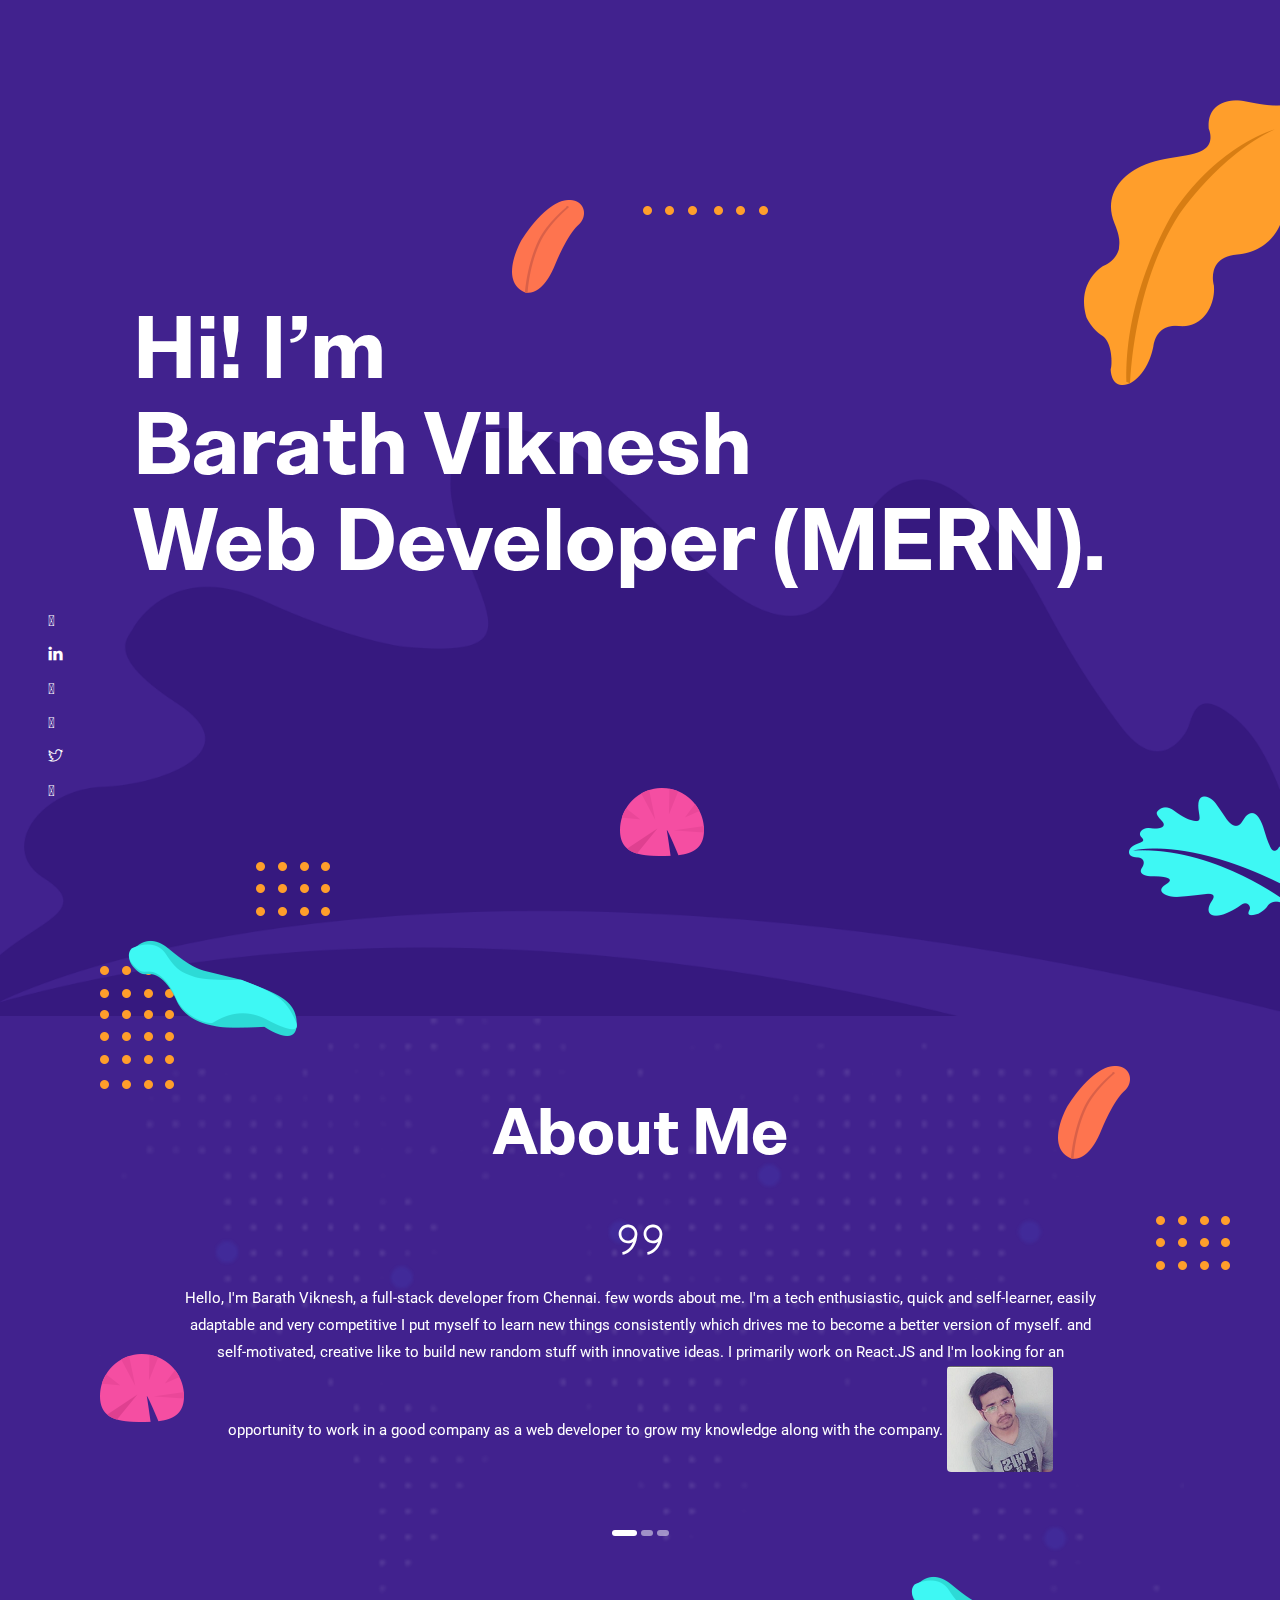
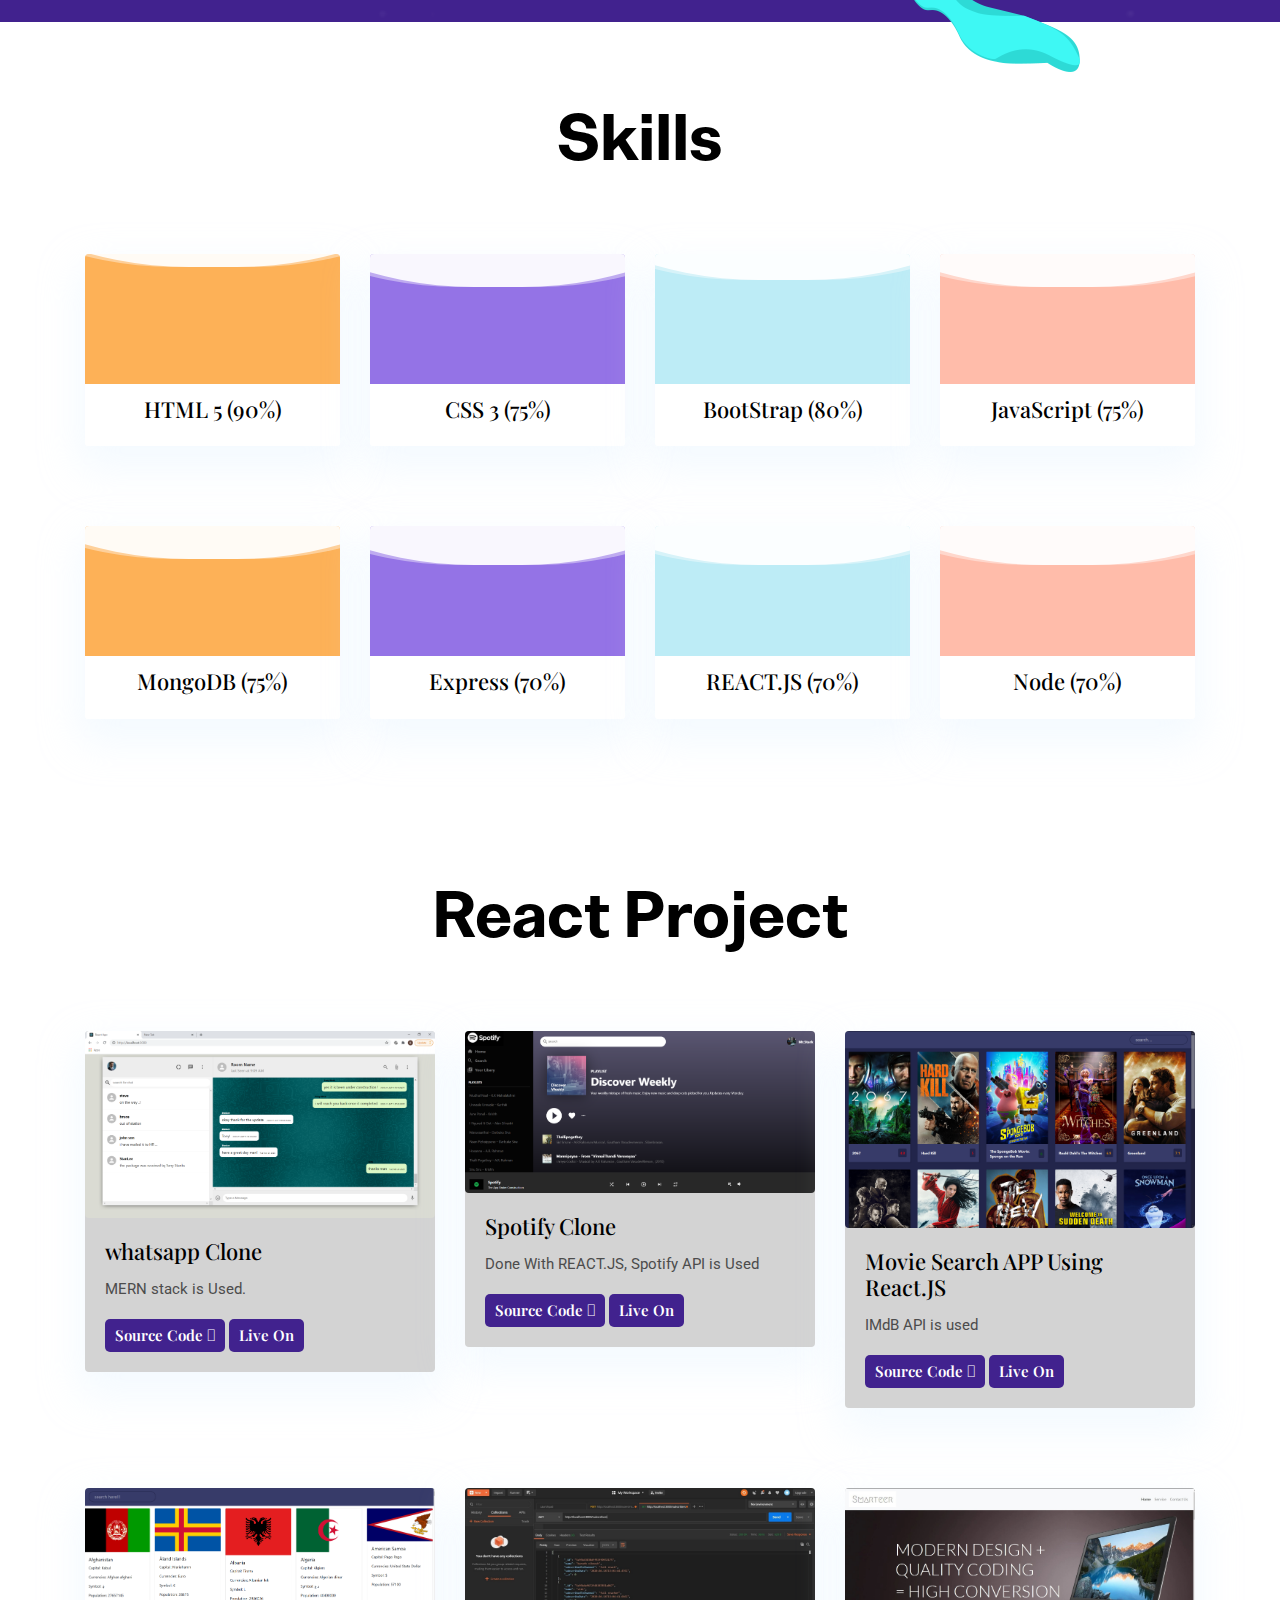
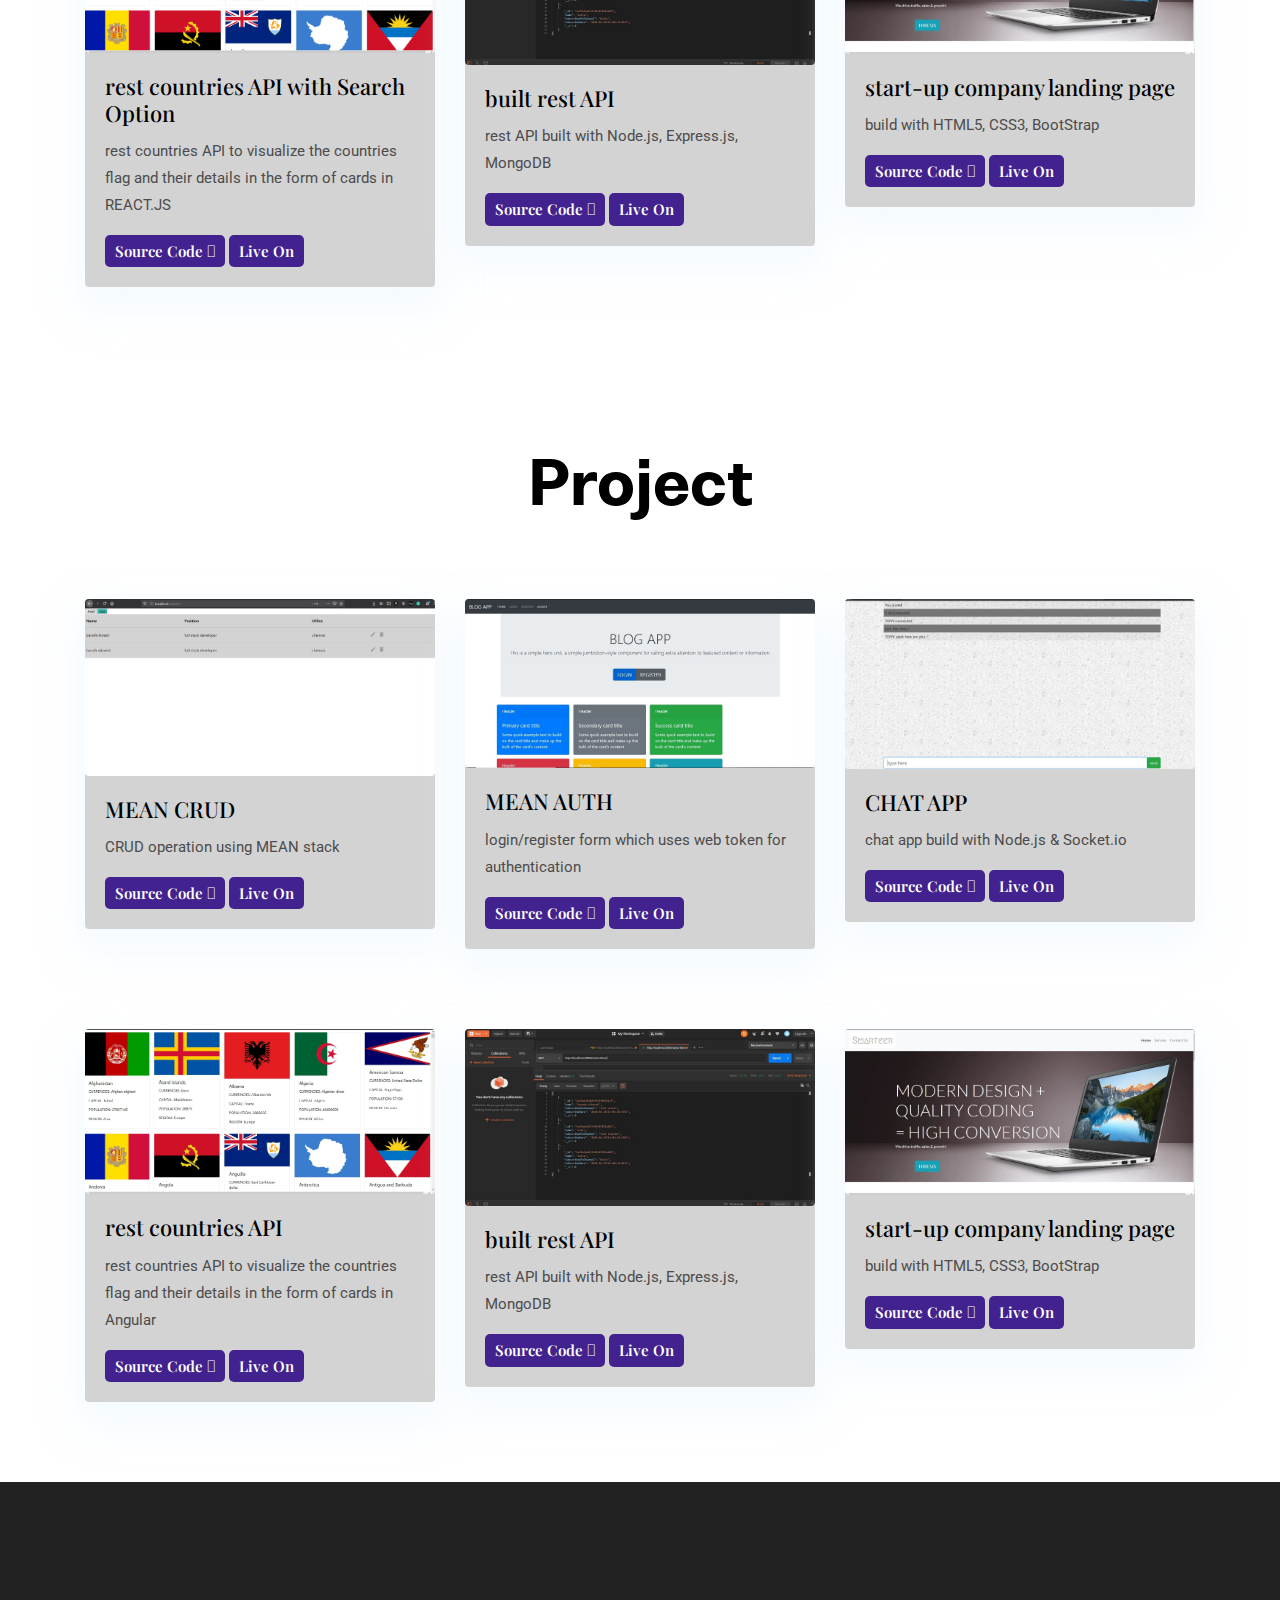
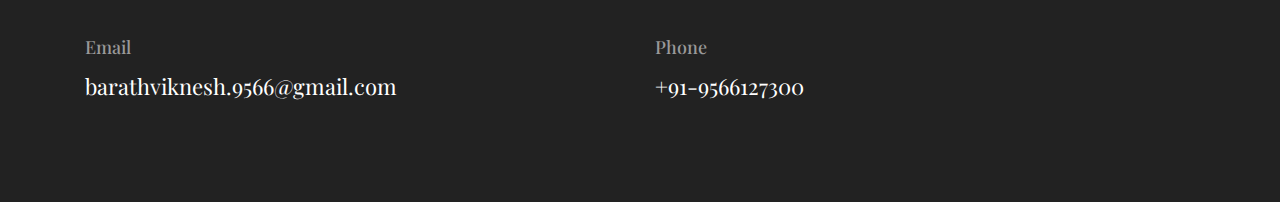
==== index.html @ 57d0b2fb "Update index.html" ====
<!DOCTYPE html>
<html lang="zxx">

<head>
  <meta charset="utf-8">
  <title>Portfolio | Barathviknesh</title>

  <!-- mobile responsive meta -->
  <meta name="viewport" content="width=device-width, initial-scale=1">
  <meta name="viewport" content="width=device-width, initial-scale=1, maximum-scale=1">
  
  <!-- ** Plugins Needed for the Project ** -->
  <!-- Bootstrap -->
  <link rel="stylesheet" href="plugins/bootstrap/bootstrap.min.css">
  <!-- slick slider -->
  <link rel="stylesheet" href="plugins/slick/slick.css">
  <!-- themefy-icon -->
  <link rel="stylesheet" href="plugins/themify-icons/themify-icons.css">
  <!-- font awsome -->
  <link rel="stylesheet" href="https://stackpath.bootstrapcdn.com/font-awesome/4.7.0/css/font-awesome.min.css">
  <!-- Main Stylesheet -->
  <link href="css/style.css" rel="stylesheet">
  
  <!--Favicon-->
  <link rel="shortcut icon" href="images/favicon.ico" type="image/x-icon">
  <link rel="icon" href="images/favicon.ico" type="image/x-icon">
  <!-- font awsome -->
  <link rel="stylesheet" href="https://pro.fontawesome.com/releases/v5.10.0/css/all.css" integrity="sha384-AYmEC3Yw5cVb3ZcuHtOA93w35dYTsvhLPVnYs9eStHfGJvOvKxVfELGroGkvsg+p" crossorigin="anonymous"/>

</head>

<body>
  <!-- images/logo.png -->

<!-- <header class="navigation fixed-top">
  <nav class="navbar navbar-expand-lg navbar-dark">
    <a class="navbar-brand font-tertiary h3" href="index.html"><img src="" alt=""></a>
    <button class="navbar-toggler" type="button" data-toggle="collapse" data-target="#navigation"
      aria-controls="navigation" aria-expanded="false" aria-label="Toggle navigation">
      <span class="navbar-toggler-icon"></span>
    </button>

    <div class="collapse navbar-collapse text-center" id="navigation">
      <ul class="navbar-nav ml-auto">
        <li class="nav-item active">
          <a class="nav-link" href="index.html">Home</a>
        </li>
        <li class="nav-item">
          <a class="nav-link" href="about.html">about</a>
        </li>
        <li class="nav-item">
          <a class="nav-link" href="blog.html">Blog</a>
        </li>
        <li class="nav-item">
          <a class="nav-link" href="portfolio.html">Portfolio</a>
        </li>
        <li class="nav-item">
          <a class="nav-link" href="contact.html">Contact</a>
        </li>
      </ul>
    </div>
  </nav>
</header> -->

<!-- hero area -->
<section class="hero-area bg-primary" id="parallax">
  <div class="container">
    <div class="row">
      <div class="col-lg-11 mx-auto">
        <h1 class="text-white font-tertiary">Hi! I’m <br> Barath Viknesh <br>Web Developer (MERN).</h1>
      </div>
    </div>
  </div>
  <div class="layer-bg w-100">
    <img class="img-fluid w-100" src="images/illustrations/leaf-bg.png" alt="bg-shape">
  </div>
  <div class="layer" id="l2">
    <img src="images/illustrations/dots-cyan.png" alt="bg-shape">
  </div>
  <div class="layer" id="l3">
    <img src="images/illustrations/leaf-orange.png" alt="bg-shape">
  </div>
  <div class="layer" id="l4">
    <img src="images/illustrations/dots-orange.png" alt="bg-shape">
  </div>
  <div class="layer" id="l5">
    <img src="images/illustrations/leaf-yellow.png" alt="bg-shape">
  </div>
  <div class="layer" id="l6">
    <img src="images/illustrations/leaf-cyan.png" alt="bg-shape">
  </div>
  <div class="layer" id="l7">
    <img src="images/illustrations/dots-group-orange.png" alt="bg-shape">
  </div>
  <div class="layer" id="l8">
    <img src="images/illustrations/leaf-pink-round.png" alt="bg-shape">
  </div>
  <div class="layer" id="l9">
    <img src="images/illustrations/leaf-cyan-2.png" alt="bg-shape">
  </div>
  <!-- social icon -->
  <ul class="list-unstyled ml-5 mt-3 position-relative zindex-1">
    <li class="mb-3"><a class="text-white" href="https://drive.google.com/file/d/1z2byJNoQYFecSvz5jfKQI_Sk2GgOHU7r/view"><i class="fas fa-copy"></i></a></li>
    <li class="mb-3"><a class="text-white" href="https://www.linkedin.com/in/barath-viknesh-2903601a6/"><i class="ti-linkedin"></i></a></li>
    <li class="mb-3"><a class="text-white" href="https://github.com/barathviknesh"><i class="fab fa-github"></i></a></li>
    <li class="mb-3"><a class="text-white"href="mailto:barathviknesh.9566@gmail.com?Subject=mail2barath"><i class="fas fa-envelope"></i></a></li>
    <li class="mb-3"><a class="text-white" href="#"><i class="ti-twitter"></i></a></li>
    <li class="mb-3"><a class="text-white" href="https://medium.com/@barathviknesh.9566"><i class="fab fa-medium"></i></a></li>
    <li class="mb-3"><a class="text-white" href="https://dev.to/barathviknesh"><i class="fab fa-dev"></i></a></li>
  </ul>
  <!-- /social icon -->
</section>
<!-- /hero area -->

<!-- about -->
<!-- <section class="section">
  <div class="container">
    <div class="row">
      <div class="col-lg-10 mx-auto text-center">
        <p class="font-secondary paragraph-lg text-dark">Lorem ipsum dolor sit amet, consectetur adipisicing elit, sed
          do eiusmod tempor incididunt ut labore et dolore magna aliqua. Ut enim ad minim veniam, quis nostrud
          exercitation ullamco laboris nisi ut aliquip ex ea commodo consequat. Duis aute irure dolor in reprehenderit
          in voluptate velit esse cillum dolore eu fugiat nulla pariatur.</p>
        <a href="about.html" class="btn btn-transparent">know more</a>
      </div>
    </div>
  </div>
</section> -->
<!-- /about -->



<!-- testimonial -->
<section class="section bg-primary position-relative testimonial-bg-shapes">
  <div class="container">
    <div class="row">
      <div class="col-12 text-center">
        <h2 class="section-title text-white mb-5">About Me</h2>
      </div>
      <div class="col-lg-10 mx-auto testimonial-slider">
        <!-- slider-item -->
        <div class="text-center testimonial-content">
          <i class="ti-quote-right text-white icon mb-4 d-inline-block"></i>

          <p class="text-white mb-4">Hello, I'm Barath Viknesh, a full-stack developer from Chennai. few words about me. I'm a tech enthusiastic, quick and self-learner, easily adaptable and very competitive I put myself to learn new things consistently which drives me to become a better version of myself. and self-motivated, creative like to build new random stuff with innovative ideas. I primarily work on React.JS and I'm looking for an opportunity to work in a good company as a web developer to grow my knowledge along with the company.

          <img class="img-fluid rounded mb-4 d-inline-block" src="images/testimonial/pic.png"
            alt="client-image">
          <!-- <h4 class="text-white">barath viknesh</h4> -->
          <h6 class="text-light mb-4"></h6>
        </div>
        <!-- slider-item -->
        <div class="text-center testimonial-content">
          <i class="ti-quote-right text-white icon mb-4 d-inline-block"></i>

          <p class="text-white mb-4">Hello, I'm Barath Viknesh, a full-stack developer from Chennai. few words about me. I'm a tech enthusiastic, quick and self-learner, easily adaptable and very competitive I put myself to learn new things consistently which drives me to become a better version of myself. and self-motivated, creative like to build new random stuff with innovative ideas. I primarily work on React.JS and I'm looking for an opportunity to work in a good company as a web developer to grow my knowledge along with the company. </p>

            <img class="img-fluid rounded mb-4 d-inline-block" src="images/testimonial/pic.png"
            alt="client-image">
          <!-- <h4 class="text-white">barath viknesh</h4> -->
          <h6 class="text-light mb-4"></h6>
        </div>
        <!-- slider-item -->
        <div class="text-center testimonial-content">
          <i class="ti-quote-right text-white icon mb-4 d-inline-block"></i>

          <p class="text-white mb-4">Hello, I'm Barath Viknesh, a full-stack developer from Chennai. few words about me. I'm a tech enthusiastic, quick and self-learner, easily adaptable and very competitive I put myself to learn new things consistently which drives me to become a better version of myself. and self-motivated, creative like to build new random stuff with innovative ideas. I primarily work on React.JS and I'm looking for an opportunity to work in a good company as a web developer to grow my knowledge along with the company.

          <img class="img-fluid rounded mb-4 d-inline-block" src="images/testimonial/pic.png"
          alt="client-image">
          <!-- <h4 class="text-white">barath viknesh</h4> -->
          <h6 class="text-light mb-4"></h6>
        </div>
      </div>
    </div>
  </div>
  <!-- bg shapes -->
  <img src="images/backgrounds/map.png" alt="map" class="img-fluid bg-map">
  <img src="images/illustrations/dots-group-v.png" alt="bg-shape" class="img-fluid bg-shape-1">
  <img src="images/illustrations/leaf-orange.png" alt="bg-shape" class="img-fluid bg-shape-2">
  <img src="images/illustrations/dots-group-sm.png" alt="bg-shape" class="img-fluid bg-shape-3">
  <img src="images/illustrations/leaf-pink-round.png" alt="bg-shape" class="img-fluid bg-shape-4">
  <img src="images/illustrations/leaf-cyan.png" alt="bg-shape" class="img-fluid bg-shape-5">
</section>
<!-- /testimonial -->




<!-- skills -->
<section class="section">
  <div class="container">
    <div class="row">
      <div class="col-lg-12 text-center">
        <h2 class="section-title">Skills</h2>
      </div>
      <div class="col-lg-3 col-sm-6 mb-4 mb-lg-0">
        <div class="card shadow text-center">
          <div class="position-relative rounded-top progress-wrapper" data-color="#fdb157">
            <div class="wave" data-progress="90%"></div>
          </div>
          <div class="card-footer bg-white">
            <h4 class="card-title">HTML 5 (90%)</h4>
          </div>
        </div>
      </div>
      <div class="col-lg-3 col-sm-6 mb-4 mb-lg-0">
        <div class="card shadow text-center">
          <div class="position-relative rounded-top progress-wrapper" data-color="#9473e6">
            <div class="wave" data-progress="75%"></div>
          </div>
          <div class="card-footer bg-white">
            <h4 class="card-title">CSS 3 (75%)</h4>
          </div>
        </div>
      </div>
      <div class="col-lg-3 col-sm-6 mb-4 mb-lg-0">
        <div class="card shadow text-center">
          <div class="position-relative rounded-top progress-wrapper" data-color="#bdecf6">
            <div class="wave" data-progress="80%"></div>
          </div>
          <div class="card-footer bg-white">
            <h4 class="card-title">BootStrap (80%)</h4>
          </div>
        </div>
      </div>
      <div class="col-lg-3 col-sm-6 mb-4 mb-lg-0">
        <div class="card shadow text-center">
          <div class="position-relative rounded-top progress-wrapper" data-color="#ffbcaa">
            <div class="wave" data-progress="75%"></div>
          </div>
          <div class="card-footer bg-white">
            <h4 class="card-title">JavaScript (75%)</h4>
          </div>
        </div>
      </div>
    </div>
  </div>
  <!-- break -->
  <div class="container">
    <div class="row">
      <div class="col-lg-12 text-center">
        <h2 class="section-title"></h2>
      </div>
      <div class="col-lg-3 col-sm-6 mb-4 mb-lg-0">
        <div class="card shadow text-center">
          <div class="position-relative rounded-top progress-wrapper" data-color="#fdb157">
            <div class="wave" data-progress="75%"></div>
          </div>
          <div class="card-footer bg-white">
            <h4 class="card-title">MongoDB (75%)</h4>
          </div>
        </div>
      </div>
      <div class="col-lg-3 col-sm-6 mb-4 mb-lg-0">
        <div class="card shadow text-center">
          <div class="position-relative rounded-top progress-wrapper" data-color="#9473e6">
            <div class="wave" data-progress="70%"></div>
          </div>
          <div class="card-footer bg-white">
            <h4 class="card-title">Express (70%)</h4>
          </div>
        </div>
      </div>
      <div class="col-lg-3 col-sm-6 mb-4 mb-lg-0">
        <div class="card shadow text-center">
          <div class="position-relative rounded-top progress-wrapper" data-color="#bdecf6">
            <div class="wave" data-progress="70%"></div>
          </div>
          <div class="card-footer bg-white">
            <h4 class="card-title">REACT.JS (70%)</h4>
          </div>
        </div>
      </div>
      <div class="col-lg-3 col-sm-6 mb-4 mb-lg-0">
        <div class="card shadow text-center">
          <div class="position-relative rounded-top progress-wrapper" data-color="#ffbcaa">
            <div class="wave" data-progress="70%"></div>
          </div>
          <div class="card-footer bg-white">
            <h4 class="card-title">Node (70%)</h4>
          </div>
        </div>
      </div>
    </div>
  </div>
</section>
<!-- /skills -->

<!-- experience -->
<!-- <section class="section">
  <div class="container">
    <div class="row justify-content-around">
      <div class="col-lg-12 text-center">
        <h2 class="section-title">Experience</h2>
      </div>
      <div class="col-lg-3 col-md-4 text-center">
        <img src="images/experience/icon-1.png" alt="icon">
        <p class="mb-0">Jan 2007 - Feb 2009</p>
        <h4>Junior UX Designer</h4>
        <h6 class="text-light">WEBEX</h6>
      </div>
      <div class="col-lg-3 col-md-4 text-center">
        <img src="images/experience/icon-2.png" alt="icon">
        <p class="mb-0">Mar 2009 - Aug 2014</p>
        <h4>UX & UI Designer</h4>
        <h6 class="text-light">AUGMEDIX</h6>
      </div>
      <div class="col-lg-3 col-md-4 text-center">
        <img src="images/experience/icon-3.png" alt="icon">
        <p class="mb-0">Sep 2014 - Present</p>
        <h4>Senior UI Designer</h4>
        <h6 class="text-light">THEMEFISHER</h6>
      </div>
    </div>
  </div>
</section> -->
<!-- ./experience -->

<!-- education -->
<!-- <section class="section position-relative">
  <div class="container">
    <div class="row">
      <div class="col-lg-12 text-center">
        <h2 class="section-title">Education</h2>
      </div>
      <div class="col-lg-6 col-md-6 mb-80">
        <div class="d-flex">
          <div class="mr-lg-5 mr-3">
            <i class="ti-medall icon icon-light icon-bg bg-white shadow rounded-circle d-block"></i>
          </div>
          <div>
            <p class="text-dark mb-1">2006</p>
            <h4>Marters in UX Design</h4>
            <p class="mb-0 text-light">Masassusets Institute of Technology</p>
          </div>
        </div>
      </div>
      <div class="col-lg-6 col-md-6 mb-80">
        <div class="d-flex">
          <div class="mr-lg-5 mr-3">
            <i class="ti-medall icon icon-light icon-bg bg-white shadow rounded-circle d-block"></i>
          </div>
          <div>
            <p class="text-dark mb-1">2004</p>
            <h4>Honours in Fine Arts</h4>
            <p class="mb-0 text-light">Harvard University</p>
          </div>
        </div>
      </div>
      <div class="col-lg-6 col-md-6 mb-80">
        <div class="d-flex">
          <div class="mr-lg-5 mr-3">
            <i class="ti-medall icon icon-light icon-bg bg-white shadow rounded-circle d-block"></i>
          </div>
          <div>
            <p class="text-dark mb-1">2000</p>
            <h4>Higher Secondary Certificat</h4>
            <p class="mb-0 text-light">Cardiff School</p>
          </div>
        </div>
      </div>
      <div class="col-lg-6 col-md-6 mb-80">
        <div class="d-flex">
          <div class="mr-lg-5 mr-3">
            <i class="ti-medall icon icon-light icon-bg bg-white shadow rounded-circle d-block"></i>
          </div>
          <div>
            <p class="text-dark mb-1">1998</p>
            <h4>Secondary School Certificate</h4>
            <p class="mb-0 text-light">Cardiff School</p>
          </div>
        </div>
      </div>
    </div>
  </div> -->
  <!-- bg image -->
  <img class="img-fluid edu-bg-image w-100" src="images/backgrounds/education-bg.png" alt="bg-image">
</section>
<!-- /education -->

<!-- services -->
<!-- <section class="section">
  <div class="container">
    <div class="row">
      <div class="col-12 text-center">
        <h2 class="section-title">Services</h2>
      </div>
      <div class="col-md-4 mb-4 mb-md-0">
        <div class="card hover-shadow shadow">
          <div class="card-body text-center px-4 py-5">
            <i class="ti-palette icon mb-5 d-inline-block"></i>
            <h4 class="mb-4">UI Design</h4>
            <p>Lorem ipsum dolor sit amet, consectetur adipisicing elit, sed do eiusmod tempor incididunt ut labore et
              dolore magna aliqua.</p>
          </div>
        </div>
      </div>
      <div class="col-md-4 mb-4 mb-md-0">
        <div class="card active-bg-primary hover-shadow shadow">
          <div class="card-body text-center px-4 py-5">
            <i class="ti-vector icon mb-5 d-inline-block"></i>
            <h4 class="mb-4">UX Design</h4>
            <p>Lorem ipsum dolor sit amet, consectetur adipisicing elit, sed do eiusmod tempor incididunt ut labore et
              dolore magna aliqua.</p>
          </div>
        </div>
      </div>
      <div class="col-md-4 mb-4 mb-md-0">
        <div class="card hover-shadow shadow">
          <div class="card-body text-center px-4 py-5">
            <i class="ti-panel icon mb-5 d-inline-block"></i>
            <h4 class="mb-4">Interaction Design</h4>
            <p>Lorem ipsum dolor sit amet, consectetur adipisicing elit, sed do eiusmod tempor incididunt ut labore et
              dolore magna aliqua.</p>
          </div>
        </div>
      </div>
    </div>
  </div>
</section> -->
<!-- /services -->

<!-- portfolio -->
<!-- <section class="section">
  <div class="container">
    <div class="row">
      <div class="col-12 text-center">
        <h2 class="section-title">Portfolio</h2>
      </div>
    </div>
    <div class="row shuffle-wrapper">
      <div class="col-lg-4 col-6 mb-4 shuffle-item">
        <div class="position-relative rounded hover-wrapper">
          <img src="images/portfolio/item-1.png" alt="portfolio-image" class="img-fluid rounded w-100">
          <div class="hover-overlay">
            <div class="hover-content">
              <a class="btn btn-light btn-sm" href="project-single.html">view project</a>
            </div>
          </div>
        </div>
      </div>
      <div class="col-lg-4 col-6 mb-4 shuffle-item">
        <div class="position-relative rounded hover-wrapper">
          <img src="images/portfolio/item-2.png" alt="portfolio-image" class="img-fluid rounded w-100">
          <div class="hover-overlay">
            <div class="hover-content">
              <a class="btn btn-light btn-sm" href="project-single.html">view project</a>
            </div>
          </div>
        </div>
      </div>
      <div class="col-lg-4 col-6 mb-4 shuffle-item">
        <div class="position-relative rounded hover-wrapper">
          <img src="images/portfolio/item-3.png" alt="portfolio-image" class="img-fluid rounded w-100">
          <div class="hover-overlay">
            <div class="hover-content">
              <a class="btn btn-light btn-sm" href="project-single.html">view project</a>
            </div>
          </div>
        </div>
      </div>
      <div class="col-lg-4 col-6 mb-4 shuffle-item">
        <div class="position-relative rounded hover-wrapper">
          <img src="images/portfolio/item-4.png" alt="portfolio-image" class="img-fluid rounded w-100">
          <div class="hover-overlay">
            <div class="hover-content">
              <a class="btn btn-light btn-sm" href="project-single.html">view project</a>
            </div>
          </div>
        </div>
      </div>
      <div class="col-lg-4 col-6 mb-4 shuffle-item">
        <div class="position-relative rounded hover-wrapper">
          <img src="images/portfolio/item-5.png" alt="portfolio-image" class="img-fluid rounded w-100">
          <div class="hover-overlay">
            <div class="hover-content">
              <a class="btn btn-light btn-sm" href="project-single.html">view project</a>
            </div>
          </div>
        </div>
      </div>
    </div>
  </div>
</section> -->
<!-- /portfolio -->

<!-- testimonial -->
<!-- <section class="section bg-primary position-relative testimonial-bg-shapes">
  <div class="container">
    <div class="row">
      <div class="col-12 text-center">
        <h2 class="section-title text-white mb-5">Testimonials</h2>
      </div>
      <div class="col-lg-10 mx-auto testimonial-slider"> -->
        <!-- slider-item -->
        <!-- <div class="text-center testimonial-content">
          <i class="ti-quote-right text-white icon mb-4 d-inline-block"></i>
          <p class="text-white mb-4">Lorem ipsum dolor sit amet, consectetur adipisicing elit, sed do eiusmod tempor
            incididunt ut labore et dolore magna aliqua. Ut enim ad minim veniam, <strong>quis nostrud exercitation
              ullamco laboris nisi ut aliquip ex ea commodo consequat.</strong> Duis aute irure dolor in reprehenderit
            in voluptate velit esse cillum dolore eu fugiat nulla pariatur.</p>
          <img class="img-fluid rounded-circle mb-4 d-inline-block" src="images/testimonial/client-1.png"
            alt="client-image">
          <h4 class="text-white">Jesica Gomez</h4>
          <h6 class="text-light mb-4">CEO, Funder</h6>
        </div> -->
        <!-- slider-item -->
        <!-- <div class="text-center testimonial-content">
          <i class="ti-quote-right text-white icon mb-4 d-inline-block"></i>
          <p class="text-white mb-4">Lorem ipsum dolor sit amet, consectetur adipisicing elit, sed do eiusmod tempor
            incididunt ut labore et dolore magna aliqua. Ut enim ad minim veniam, <strong>quis nostrud exercitation
              ullamco
              laboris nisi ut aliquip ex ea commodo consequat.</strong> Duis aute irure dolor in reprehenderit in
            voluptate velit
            esse cillum dolore eu fugiat nulla pariatur.</p>
          <img class="img-fluid rounded-circle mb-4 d-inline-block" src="images/testimonial/client-1.png"
            alt="client-image">
          <h4 class="text-white">Jesica Gomez</h4>
          <h6 class="text-light mb-4">CEO, Funder</h6>
        </div> -->
        <!-- slider-item -->
        <!-- <div class="text-center testimonial-content">
          <i class="ti-quote-right text-white icon mb-4 d-inline-block"></i>
          <p class="text-white mb-4">Lorem ipsum dolor sit amet, consectetur adipisicing elit, sed do eiusmod tempor
            incididunt ut labore et dolore magna aliqua. Ut enim ad minim veniam, <strong>quis nostrud exercitation
              ullamco
              laboris nisi ut aliquip ex ea commodo consequat.</strong> Duis aute irure dolor in reprehenderit in
            voluptate velit
            esse cillum dolore eu fugiat nulla pariatur.</p>
          <img class="img-fluid rounded-circle mb-4 d-inline-block" src="images/testimonial/client-1.png"
            alt="client-image">
          <h4 class="text-white">Jesica Gomez</h4>
          <h6 class="text-light mb-4">CEO, Funder</h6>
        </div>
      </div>
    </div>
  </div> -->
  <!-- bg shapes -->
  <!-- <img src="images/backgrounds/map.png" alt="map" class="img-fluid bg-map">
  <img src="images/illustrations/dots-group-v.png" alt="bg-shape" class="img-fluid bg-shape-1">
  <img src="images/illustrations/leaf-orange.png" alt="bg-shape" class="img-fluid bg-shape-2">
  <img src="images/illustrations/dots-group-sm.png" alt="bg-shape" class="img-fluid bg-shape-3">
  <img src="images/illustrations/leaf-pink-round.png" alt="bg-shape" class="img-fluid bg-shape-4">
  <img src="images/illustrations/leaf-cyan.png" alt="bg-shape" class="img-fluid bg-shape-5">
</section> -->
<!-- /testimonial -->

<!-- client logo slider -->
<!-- <section class="section pb-0">
  <div class="container">
    <div class="client-logo-slider d-flex align-items-center">
      <a href="#" class="text-center d-block outline-0 p-4"><img class="d-unset img-fluid"
          src="images/clients-logo/client-logo-1.png" alt="client-logo"></a>
      <a href="#" class="text-center d-block outline-0 p-4"><img class="d-unset img-fluid"
          src="images/clients-logo/client-logo-2.png" alt="client-logo"></a>
      <a href="#" class="text-center d-block outline-0 p-4"><img class="d-unset img-fluid"
          src="images/clients-logo/client-logo-3.png" alt="client-logo"></a>
      <a href="#" class="text-center d-block outline-0 p-4"><img class="d-unset img-fluid"
          src="images/clients-logo/client-logo-4.png" alt="client-logo"></a>
      <a href="#" class="text-center d-block outline-0 p-4"><img class="d-unset img-fluid"
          src="images/clients-logo/client-logo-5.png" alt="client-logo"></a>
      <a href="#" class="text-center d-block outline-0 p-4"><img class="d-unset img-fluid"
          src="images/clients-logo/client-logo-1.png" alt="client-logo"></a>
      <a href="#" class="text-center d-block outline-0 p-4"><img class="d-unset img-fluid"
          src="images/clients-logo/client-logo-2.png" alt="client-logo"></a>
      <a href="#" class="text-center d-block outline-0 p-4"><img class="d-unset img-fluid"
          src="images/clients-logo/client-logo-3.png" alt="client-logo"></a>
      <a href="#" class="text-center d-block outline-0 p-4"><img class="d-unset img-fluid"
          src="images/clients-logo/client-logo-4.png" alt="client-logo"></a>
      <a href="#" class="text-center d-block outline-0 p-4"><img class="d-unset img-fluid"
          src="images/clients-logo/client-logo-5.png" alt="client-logo"></a>
    </div>
  </div>
</section> -->
<!-- /client logo slider -->

<!-- new -->

<!-- blog -->
<section class="section">
  <div class="container">
    <div class="row">
      <div class="col-12 text-center">
        <h2 class="section-title">React Project</h2>
      </div>


    
      <!--  -->
      <div class="col-lg-4 col-sm-6 mb-4 mb-lg-0">
        <article class="card shadow" style="background-color:rgb(211,211,211);">
          <img class="rounded card-img-top" src="images/blog/whatsappReact.png" alt="post-thumb">
          <div class="card-body">
            <h4 class="card-title"><a class="text-dark" href="blog-single.html">whatsapp Clone</a>
            </h4>
            <p class="cars-text">MERN stack is Used.</p>
            <a href="https://github.com/barathviknesh/whatsapp_MERN" class="btn btn-xs btn-primary">source code  <i class="fas fa-code"></i></a>
            <a href="https://github.com/barathviknesh/whatsapp_MERN" class="btn btn-xs btn-primary">live on    <i class="fas fa-globe-asia"></i></a>
          </div>
        </article>
      </div>
      <div class="col-lg-4 col-sm-6 mb-4 mb-lg-0">
        <article class="card shadow" style="background-color:rgb(211,211,211);">
          <img class="rounded card-img-top" src="images/blog/spotify.png" alt="post-thumb">
          <div class="card-body">
            <h4 class="card-title"><a class="text-dark" href="blog-single.html">Spotify Clone</a>
            </h4>
            <p class="cars-text">Done With REACT.JS, Spotify API is Used</p>
            <a href="https://github.com/barathviknesh/SpotifyCloneReact" class="btn btn-xs btn-primary">source code  <i class="fas fa-code"></i></a>
            <a href="https://github.com/barathviknesh/SpotifyCloneReact" class="btn btn-xs btn-primary">live on    <i class="fas fa-globe-asia"></i></a>
          </div>
        </article>
      </div>


      <div class="col-lg-4 col-sm-6 mb-4 mb-lg-0">
        <article class="card shadow" style="background-color:rgb(211,211,211);">
          <img class="rounded card-img-top" src="images/blog/movieReact.png" alt="post-thumb">
          <div class="card-body">
            <h4 class="card-title"><a class="text-dark" href="blog-single.html">Movie Search APP Using React.JS</a>
            </h4>
            <p class="cars-text">IMdB API is used</p>
            <a href="https://github.com/barathviknesh/ReactMovieAPP" class="btn btn-xs btn-primary">source code  <i class="fas fa-code"></i></a>
            <a href="https://github.com/barathviknesh/ReactMovieAPP" class="btn btn-xs btn-primary">live on    <i class="fas fa-globe-asia"></i></a>
          </div>
        </article>
      </div>
    </div>
  </div>
  <!-- break -->
  <div class="container">
    <div class="row">
      <div class="col-12 text-center">
        <h2 class="section-title"></h2>
      </div>
      <div class="col-lg-4 col-sm-6 mb-4 mb-lg-0">
        <article class="card shadow" style="background-color:rgb(211,211,211);">
          <img class="rounded card-img-top" src="images/blog/flag.png" alt="post-thumb">
          <div class="card-body">
            <h4 class="card-title"><a class="text-dark" href="blog-single.html">rest countries API with Search Option</a>
            </h4>
            <p class="cars-text">rest countries API to visualize the countries flag and their details in the form of cards in REACT.JS</p>
            <a href="https://github.com/barathviknesh/rest_countries" class="btn btn-xs btn-primary">source code  <i class="fas fa-code"></i></a>
            <a href="./rest/countries_V02.html" class="btn btn-xs btn-primary">live on    <i class="fas fa-globe-asia"></i></a>
          </div>
        </article>
      </div>
<div class="col-lg-4 col-sm-6 mb-4 mb-lg-0">
        <article class="card shadow" style="background-color:rgb(211,211,211);">
          <img class="rounded card-img-top" src="images/blog/project50.jpg" alt="post-thumb">
          <div class="card-body">
            <h4 class="card-title"><a class="text-dark" href="blog-single.html">built rest API</a>
            </h4>
            <p class="cars-text">rest API built with Node.js, Express.js, MongoDB</p>
            <a href="https://github.com/barathviknesh/build_rest_api" class="btn btn-xs btn-primary">source code  <i class="fas fa-code"></i></a>
            <a href="https://github.com/barathviknesh/build_rest_api" class="btn btn-xs btn-primary">live on    <i class="fas fa-globe-asia"></i></a>
          </div>
        </article>
      </div>
      <div class="col-lg-4 col-sm-6 mb-4 mb-lg-0">
        <article class="card shadow" style="background-color:rgb(211,211,211);">
          <img class="rounded card-img-top" src="images/blog/project06.jpg" alt="post-thumb">
          <div class="card-body">
            <h4 class="card-title"><a class="text-dark" href="blog-single.html">start-up company landing page</a>
            </h4>
            <p class="cars-text">build with HTML5, CSS3, BootStrap</p>
            <a href="https://github.com/barathviknesh/start-up-company-langing-page-2019" class="btn btn-xs btn-primary">source code  <i class="fas fa-code"></i></a>
            <a href="./landing git/startup landing page 1.html" class="btn btn-xs btn-primary">live on    <i class="fas fa-globe-asia"></i></a>
          </div>
        </article>
      </div>
    </div>
  </div>
</section>





<!-- blog -->
<section class="section">
  <div class="container">
    <div class="row">
      <div class="col-12 text-center">
        <h2 class="section-title">Project</h2>
      </div>


      <div class="col-lg-4 col-sm-6 mb-4 mb-lg-0">
        <article class="card shadow" style="background-color:rgb(211,211,211);">
          <img class="rounded card-img-top" src="images/blog/project01.jpg" alt="post-thumb">
          <div class="card-body">
            <h4 class="card-title"><a class="text-dark" href="blog-single.html">MEAN CRUD</a>
            </h4>
            <p class="cars-text">CRUD operation using MEAN stack</p>
            <a href="https://github.com/barathviknesh/MEAN_STACK_CRUD" class="btn btn-xs btn-primary">source code  <i class="fas fa-code"></i></a>
            <a href="https://github.com/barathviknesh/MEAN_STACK_CRUD" class="btn btn-xs btn-primary">live on    <i class="fas fa-globe-asia"></i></a>
          </div>
        </article>
      </div>
      <!--  -->
      <div class="col-lg-4 col-sm-6 mb-4 mb-lg-0">
        <article class="card shadow" style="background-color:rgb(211,211,211);">
          <img class="rounded card-img-top" src="images/blog/project02.jpg" alt="post-thumb">
          <div class="card-body">
            <h4 class="card-title"><a class="text-dark" href="blog-single.html">MEAN AUTH</a>
            </h4>
            <p class="cars-text">login/register form which uses web token for authentication</p>
            <a href="https://github.com/barathviknesh/MEAN_STACK" class="btn btn-xs btn-primary">source code  <i class="fas fa-code"></i></a>
            <a href="https://github.com/barathviknesh/MEAN_STACK" class="btn btn-xs btn-primary">live on    <i class="fas fa-globe-asia"></i></a>
          </div>
        </article>
      </div>
      <div class="col-lg-4 col-sm-6 mb-4 mb-lg-0">
        <article class="card shadow" style="background-color:rgb(211,211,211);">
          <img class="rounded card-img-top" src="images/blog/chatapps.jpg" alt="post-thumb">
          <div class="card-body">
            <h4 class="card-title"><a class="text-dark" href="blog-single.html">CHAT APP</a>
            </h4>
            <p class="cars-text">chat app build with Node.js & Socket.io</p>
            <a href="https://github.com/barathviknesh/REAL_TIME_CHAT-APP" class="btn btn-xs btn-primary">source code  <i class="fas fa-code"></i></a>
            <a href="https://github.com/barathviknesh/REAL_TIME_CHAT-APP" class="btn btn-xs btn-primary">live on    <i class="fas fa-globe-asia"></i></a>
          </div>
        </article>
      </div>
    </div>
  </div>
  <!-- break -->
  <div class="container">
    <div class="row">
      <div class="col-12 text-center">
        <h2 class="section-title"></h2>
      </div>
      <div class="col-lg-4 col-sm-6 mb-4 mb-lg-0">
        <article class="card shadow" style="background-color:rgb(211,211,211);">
          <img class="rounded card-img-top" src="images/blog/project04.jpg" alt="post-thumb">
          <div class="card-body">
            <h4 class="card-title"><a class="text-dark" href="blog-single.html">rest countries API</a>
            </h4>
            <p class="cars-text">rest countries API to visualize the countries flag and their details in the form of cards in Angular</p>
            <a href="https://github.com/barathviknesh/rest_countries" class="btn btn-xs btn-primary">source code  <i class="fas fa-code"></i></a>
            <a href="./rest/countries_V02.html" class="btn btn-xs btn-primary">live on    <i class="fas fa-globe-asia"></i></a>
          </div>
        </article>
      </div>
<div class="col-lg-4 col-sm-6 mb-4 mb-lg-0">
        <article class="card shadow" style="background-color:rgb(211,211,211);">
          <img class="rounded card-img-top" src="images/blog/project50.jpg" alt="post-thumb">
          <div class="card-body">
            <h4 class="card-title"><a class="text-dark" href="blog-single.html">built rest API</a>
            </h4>
            <p class="cars-text">rest API built with Node.js, Express.js, MongoDB</p>
            <a href="https://github.com/barathviknesh/build_rest_api" class="btn btn-xs btn-primary">source code  <i class="fas fa-code"></i></a>
            <a href="https://github.com/barathviknesh/build_rest_api" class="btn btn-xs btn-primary">live on    <i class="fas fa-globe-asia"></i></a>
          </div>
        </article>
      </div>
      <div class="col-lg-4 col-sm-6 mb-4 mb-lg-0">
        <article class="card shadow" style="background-color:rgb(211,211,211);">
          <img class="rounded card-img-top" src="images/blog/project06.jpg" alt="post-thumb">
          <div class="card-body">
            <h4 class="card-title"><a class="text-dark" href="blog-single.html">start-up company landing page</a>
            </h4>
            <p class="cars-text">build with HTML5, CSS3, BootStrap</p>
            <a href="https://github.com/barathviknesh/start-up-company-langing-page-2019" class="btn btn-xs btn-primary">source code  <i class="fas fa-code"></i></a>
            <a href="./landing git/startup landing page 1.html" class="btn btn-xs btn-primary">live on    <i class="fas fa-globe-asia"></i></a>
          </div>
        </article>
      </div>
    </div>
  </div>
</section>
<!-- /blog -->

<!-- contact -->
<!-- <section class="section section-on-footer" data-background="images/backgrounds/bg-dots.png">
  <div class="container">
    <div class="row">
      <div class="col-12 text-center">
        <h2 class="section-title">Contact Info</h2>
      </div>
      <div class="col-lg-8 mx-auto">
        <div class="bg-white rounded text-center p-5 shadow-down">
          <h4 class="mb-80">Contact Form</h4>
          <form action="#" class="row">
            <div class="col-md-6">
              <input type="text" id="name" name="name" placeholder="Full Name" class="form-control px-0 mb-4">
            </div>
            <div class="col-md-6">
              <input type="email" id="email" name="email" placeholder="Email Address" class="form-control px-0 mb-4">
            </div>
            <div class="col-12">
              <textarea name="message" id="message" class="form-control px-0 mb-4"
                placeholder="Type Message Here"></textarea>
            </div>
            <div class="col-lg-6 col-10 mx-auto">
              <button class="btn btn-primary w-100">send</button>
            </div>
          </form>
        </div>
      </div>
    </div>
  </div>
</section> -->
<!-- /contact -->

<!-- footer -->
<footer class="bg-dark footer-section">
  <div class="section">
    <div class="container">
      <div class="row">
        <div class="col-md-6">
          <h5 class="text-light">Email</h5>
          <p class="text-white paragraph-lg font-secondary">barathviknesh.9566@gmail.com</p>
        </div>
        <div class="col-md-6">
          <h5 class="text-light">Phone</h5>
          <p class="text-white paragraph-lg font-secondary">+91-9566127300</p>
        </div>
        <!-- <div class="col-md-4">
          <h5 class="text-light">Address</h5>
          <p class="text-white paragraph-lg font-secondary">125/A, CA Commercial Area, California, USA</p>
        </div> -->
      </div>
    </div>
  </div>
  <!-- <div class="border-top text-center border-dark py-5">
    <p class="mb-0 text-light">Copyright ©<script>
        var CurrentYear = new Date().getFullYear()
        document.write(CurrentYear)
      </script> a theme by <a href="https://themefisher.com">themefisher.com</a></p>
  </div> -->
</footer>
<!-- /footer -->

<!-- jQuery -->
<script src="plugins/jQuery/jquery.min.js"></script>
<!-- Bootstrap JS -->
<script src="plugins/bootstrap/bootstrap.min.js"></script>
<!-- slick slider -->
<script src="plugins/slick/slick.min.js"></script>
<!-- filter -->
<script src="plugins/shuffle/shuffle.min.js"></script>

<!-- Main Script -->
<script src="js/script.js"></script>

</body>
</html>
---- plugins/themify-icons/themify-icons.css ----
@font-face{font-family:themify;src:url(fonts/themify.eot?-fvbane);src:url(fonts/themify.eot?#iefix-fvbane) format('embedded-opentype'),url(fonts/themify.woff?-fvbane) format('woff'),url(fonts/themify.ttf?-fvbane) format('truetype'),url(fonts/themify.svg?-fvbane#themify) format('svg');font-weight:400;font-style:normal}[class*=" ti-"],[class^=ti-]{font-family:themify;speak:none;font-style:normal;font-weight:400;font-variant:normal;text-transform:none;line-height:1;-webkit-font-smoothing:antialiased;-moz-osx-font-smoothing:grayscale}.ti-wand:before{content:"\e600"}.ti-volume:before{content:"\e601"}.ti-user:before{content:"\e602"}.ti-unlock:before{content:"\e603"}.ti-unlink:before{content:"\e604"}.ti-trash:before{content:"\e605"}.ti-thought:before{content:"\e606"}.ti-target:before{content:"\e607"}.ti-tag:before{content:"\e608"}.ti-tablet:before{content:"\e609"}.ti-star:before{content:"\e60a"}.ti-spray:before{content:"\e60b"}.ti-signal:before{content:"\e60c"}.ti-shopping-cart:before{content:"\e60d"}.ti-shopping-cart-full:before{content:"\e60e"}.ti-settings:before{content:"\e60f"}.ti-search:before{content:"\e610"}.ti-zoom-in:before{content:"\e611"}.ti-zoom-out:before{content:"\e612"}.ti-cut:before{content:"\e613"}.ti-ruler:before{content:"\e614"}.ti-ruler-pencil:before{content:"\e615"}.ti-ruler-alt:before{content:"\e616"}.ti-bookmark:before{content:"\e617"}.ti-bookmark-alt:before{content:"\e618"}.ti-reload:before{content:"\e619"}.ti-plus:before{content:"\e61a"}.ti-pin:before{content:"\e61b"}.ti-pencil:before{content:"\e61c"}.ti-pencil-alt:before{content:"\e61d"}.ti-paint-roller:before{content:"\e61e"}.ti-paint-bucket:before{content:"\e61f"}.ti-na:before{content:"\e620"}.ti-mobile:before{content:"\e621"}.ti-minus:before{content:"\e622"}.ti-medall:before{content:"\e623"}.ti-medall-alt:before{content:"\e624"}.ti-marker:before{content:"\e625"}.ti-marker-alt:before{content:"\e626"}.ti-arrow-up:before{content:"\e627"}.ti-arrow-right:before{content:"\e628"}.ti-arrow-left:before{content:"\e629"}.ti-arrow-down:before{content:"\e62a"}.ti-lock:before{content:"\e62b"}.ti-location-arrow:before{content:"\e62c"}.ti-link:before{content:"\e62d"}.ti-layout:before{content:"\e62e"}.ti-layers:before{content:"\e62f"}.ti-layers-alt:before{content:"\e630"}.ti-key:before{content:"\e631"}.ti-import:before{content:"\e632"}.ti-image:before{content:"\e633"}.ti-heart:before{content:"\e634"}.ti-heart-broken:before{content:"\e635"}.ti-hand-stop:before{content:"\e636"}.ti-hand-open:before{content:"\e637"}.ti-hand-drag:before{content:"\e638"}.ti-folder:before{content:"\e639"}.ti-flag:before{content:"\e63a"}.ti-flag-alt:before{content:"\e63b"}.ti-flag-alt-2:before{content:"\e63c"}.ti-eye:before{content:"\e63d"}.ti-export:before{content:"\e63e"}.ti-exchange-vertical:before{content:"\e63f"}.ti-desktop:before{content:"\e640"}.ti-cup:before{content:"\e641"}.ti-crown:before{content:"\e642"}.ti-comments:before{content:"\e643"}.ti-comment:before{content:"\e644"}.ti-comment-alt:before{content:"\e645"}.ti-close:before{content:"\e646"}.ti-clip:before{content:"\e647"}.ti-angle-up:before{content:"\e648"}.ti-angle-right:before{content:"\e649"}.ti-angle-left:before{content:"\e64a"}.ti-angle-down:before{content:"\e64b"}.ti-check:before{content:"\e64c"}.ti-check-box:before{content:"\e64d"}.ti-camera:before{content:"\e64e"}.ti-announcement:before{content:"\e64f"}.ti-brush:before{content:"\e650"}.ti-briefcase:before{content:"\e651"}.ti-bolt:before{content:"\e652"}.ti-bolt-alt:before{content:"\e653"}.ti-blackboard:before{content:"\e654"}.ti-bag:before{content:"\e655"}.ti-move:before{content:"\e656"}.ti-arrows-vertical:before{content:"\e657"}.ti-arrows-horizontal:before{content:"\e658"}.ti-fullscreen:before{content:"\e659"}.ti-arrow-top-right:before{content:"\e65a"}.ti-arrow-top-left:before{content:"\e65b"}.ti-arrow-circle-up:before{content:"\e65c"}.ti-arrow-circle-right:before{content:"\e65d"}.ti-arrow-circle-left:before{content:"\e65e"}.ti-arrow-circle-down:before{content:"\e65f"}.ti-angle-double-up:before{content:"\e660"}.ti-angle-double-right:before{content:"\e661"}.ti-angle-double-left:before{content:"\e662"}.ti-angle-double-down:before{content:"\e663"}.ti-zip:before{content:"\e664"}.ti-world:before{content:"\e665"}.ti-wheelchair:before{content:"\e666"}.ti-view-list:before{content:"\e667"}.ti-view-list-alt:before{content:"\e668"}.ti-view-grid:before{content:"\e669"}.ti-uppercase:before{content:"\e66a"}.ti-upload:before{content:"\e66b"}.ti-underline:before{content:"\e66c"}.ti-truck:before{content:"\e66d"}.ti-timer:before{content:"\e66e"}.ti-ticket:before{content:"\e66f"}.ti-thumb-up:before{content:"\e670"}.ti-thumb-down:before{content:"\e671"}.ti-text:before{content:"\e672"}.ti-stats-up:before{content:"\e673"}.ti-stats-down:before{content:"\e674"}.ti-split-v:before{content:"\e675"}.ti-split-h:before{content:"\e676"}.ti-smallcap:before{content:"\e677"}.ti-shine:before{content:"\e678"}.ti-shift-right:before{content:"\e679"}.ti-shift-left:before{content:"\e67a"}.ti-shield:before{content:"\e67b"}.ti-notepad:before{content:"\e67c"}.ti-server:before{content:"\e67d"}.ti-quote-right:before{content:"\e67e"}.ti-quote-left:before{content:"\e67f"}.ti-pulse:before{content:"\e680"}.ti-printer:before{content:"\e681"}.ti-power-off:before{content:"\e682"}.ti-plug:before{content:"\e683"}.ti-pie-chart:before{content:"\e684"}.ti-paragraph:before{content:"\e685"}.ti-panel:before{content:"\e686"}.ti-package:before{content:"\e687"}.ti-music:before{content:"\e688"}.ti-music-alt:before{content:"\e689"}.ti-mouse:before{content:"\e68a"}.ti-mouse-alt:before{content:"\e68b"}.ti-money:before{content:"\e68c"}.ti-microphone:before{content:"\e68d"}.ti-menu:before{content:"\e68e"}.ti-menu-alt:before{content:"\e68f"}.ti-map:before{content:"\e690"}.ti-map-alt:before{content:"\e691"}.ti-loop:before{content:"\e692"}.ti-location-pin:before{content:"\e693"}.ti-list:before{content:"\e694"}.ti-light-bulb:before{content:"\e695"}.ti-Italic:before{content:"\e696"}.ti-info:before{content:"\e697"}.ti-infinite:before{content:"\e698"}.ti-id-badge:before{content:"\e699"}.ti-hummer:before{content:"\e69a"}.ti-home:before{content:"\e69b"}.ti-help:before{content:"\e69c"}.ti-headphone:before{content:"\e69d"}.ti-harddrives:before{content:"\e69e"}.ti-harddrive:before{content:"\e69f"}.ti-gift:before{content:"\e6a0"}.ti-game:before{content:"\e6a1"}.ti-filter:before{content:"\e6a2"}.ti-files:before{content:"\e6a3"}.ti-file:before{content:"\e6a4"}.ti-eraser:before{content:"\e6a5"}.ti-envelope:before{content:"\e6a6"}.ti-download:before{content:"\e6a7"}.ti-direction:before{content:"\e6a8"}.ti-direction-alt:before{content:"\e6a9"}.ti-dashboard:before{content:"\e6aa"}.ti-control-stop:before{content:"\e6ab"}.ti-control-shuffle:before{content:"\e6ac"}.ti-control-play:before{content:"\e6ad"}.ti-control-pause:before{content:"\e6ae"}.ti-control-forward:before{content:"\e6af"}.ti-control-backward:before{content:"\e6b0"}.ti-cloud:before{content:"\e6b1"}.ti-cloud-up:before{content:"\e6b2"}.ti-cloud-down:before{content:"\e6b3"}.ti-clipboard:before{content:"\e6b4"}.ti-car:before{content:"\e6b5"}.ti-calendar:before{content:"\e6b6"}.ti-book:before{content:"\e6b7"}.ti-bell:before{content:"\e6b8"}.ti-basketball:before{content:"\e6b9"}.ti-bar-chart:before{content:"\e6ba"}.ti-bar-chart-alt:before{content:"\e6bb"}.ti-back-right:before{content:"\e6bc"}.ti-back-left:before{content:"\e6bd"}.ti-arrows-corner:before{content:"\e6be"}.ti-archive:before{content:"\e6bf"}.ti-anchor:before{content:"\e6c0"}.ti-align-right:before{content:"\e6c1"}.ti-align-left:before{content:"\e6c2"}.ti-align-justify:before{content:"\e6c3"}.ti-align-center:before{content:"\e6c4"}.ti-alert:before{content:"\e6c5"}.ti-alarm-clock:before{content:"\e6c6"}.ti-agenda:before{content:"\e6c7"}.ti-write:before{content:"\e6c8"}.ti-window:before{content:"\e6c9"}.ti-widgetized:before{content:"\e6ca"}.ti-widget:before{content:"\e6cb"}.ti-widget-alt:before{content:"\e6cc"}.ti-wallet:before{content:"\e6cd"}.ti-video-clapper:before{content:"\e6ce"}.ti-video-camera:before{content:"\e6cf"}.ti-vector:before{content:"\e6d0"}.ti-themify-logo:before{content:"\e6d1"}.ti-themify-favicon:before{content:"\e6d2"}.ti-themify-favicon-alt:before{content:"\e6d3"}.ti-support:before{content:"\e6d4"}.ti-stamp:before{content:"\e6d5"}.ti-split-v-alt:before{content:"\e6d6"}.ti-slice:before{content:"\e6d7"}.ti-shortcode:before{content:"\e6d8"}.ti-shift-right-alt:before{content:"\e6d9"}.ti-shift-left-alt:before{content:"\e6da"}.ti-ruler-alt-2:before{content:"\e6db"}.ti-receipt:before{content:"\e6dc"}.ti-pin2:before{content:"\e6dd"}.ti-pin-alt:before{content:"\e6de"}.ti-pencil-alt2:before{content:"\e6df"}.ti-palette:before{content:"\e6e0"}.ti-more:before{content:"\e6e1"}.ti-more-alt:before{content:"\e6e2"}.ti-microphone-alt:before{content:"\e6e3"}.ti-magnet:before{content:"\e6e4"}.ti-line-double:before{content:"\e6e5"}.ti-line-dotted:before{content:"\e6e6"}.ti-line-dashed:before{content:"\e6e7"}.ti-layout-width-full:before{content:"\e6e8"}.ti-layout-width-default:before{content:"\e6e9"}.ti-layout-width-default-alt:before{content:"\e6ea"}.ti-layout-tab:before{content:"\e6eb"}.ti-layout-tab-window:before{content:"\e6ec"}.ti-layout-tab-v:before{content:"\e6ed"}.ti-layout-tab-min:before{content:"\e6ee"}.ti-layout-slider:before{content:"\e6ef"}.ti-layout-slider-alt:before{content:"\e6f0"}.ti-layout-sidebar-right:before{content:"\e6f1"}.ti-layout-sidebar-none:before{content:"\e6f2"}.ti-layout-sidebar-left:before{content:"\e6f3"}.ti-layout-placeholder:before{content:"\e6f4"}.ti-layout-menu:before{content:"\e6f5"}.ti-layout-menu-v:before{content:"\e6f6"}.ti-layout-menu-separated:before{content:"\e6f7"}.ti-layout-menu-full:before{content:"\e6f8"}.ti-layout-media-right-alt:before{content:"\e6f9"}.ti-layout-media-right:before{content:"\e6fa"}.ti-layout-media-overlay:before{content:"\e6fb"}.ti-layout-media-overlay-alt:before{content:"\e6fc"}.ti-layout-media-overlay-alt-2:before{content:"\e6fd"}.ti-layout-media-left-alt:before{content:"\e6fe"}.ti-layout-media-left:before{content:"\e6ff"}.ti-layout-media-center-alt:before{content:"\e700"}.ti-layout-media-center:before{content:"\e701"}.ti-layout-list-thumb:before{content:"\e702"}.ti-layout-list-thumb-alt:before{content:"\e703"}.ti-layout-list-post:before{content:"\e704"}.ti-layout-list-large-image:before{content:"\e705"}.ti-layout-line-solid:before{content:"\e706"}.ti-layout-grid4:before{content:"\e707"}.ti-layout-grid3:before{content:"\e708"}.ti-layout-grid2:before{content:"\e709"}.ti-layout-grid2-thumb:before{content:"\e70a"}.ti-layout-cta-right:before{content:"\e70b"}.ti-layout-cta-left:before{content:"\e70c"}.ti-layout-cta-center:before{content:"\e70d"}.ti-layout-cta-btn-right:before{content:"\e70e"}.ti-layout-cta-btn-left:before{content:"\e70f"}.ti-layout-column4:before{content:"\e710"}.ti-layout-column3:before{content:"\e711"}.ti-layout-column2:before{content:"\e712"}.ti-layout-accordion-separated:before{content:"\e713"}.ti-layout-accordion-merged:before{content:"\e714"}.ti-layout-accordion-list:before{content:"\e715"}.ti-ink-pen:before{content:"\e716"}.ti-info-alt:before{content:"\e717"}.ti-help-alt:before{content:"\e718"}.ti-headphone-alt:before{content:"\e719"}.ti-hand-point-up:before{content:"\e71a"}.ti-hand-point-right:before{content:"\e71b"}.ti-hand-point-left:before{content:"\e71c"}.ti-hand-point-down:before{content:"\e71d"}.ti-gallery:before{content:"\e71e"}.ti-face-smile:before{content:"\e71f"}.ti-face-sad:before{content:"\e720"}.ti-credit-card:before{content:"\e721"}.ti-control-skip-forward:before{content:"\e722"}.ti-control-skip-backward:before{content:"\e723"}.ti-control-record:before{content:"\e724"}.ti-control-eject:before{content:"\e725"}.ti-comments-smiley:before{content:"\e726"}.ti-brush-alt:before{content:"\e727"}.ti-youtube:before{content:"\e728"}.ti-vimeo:before{content:"\e729"}.ti-twitter:before{content:"\e72a"}.ti-time:before{content:"\e72b"}.ti-tumblr:before{content:"\e72c"}.ti-skype:before{content:"\e72d"}.ti-share:before{content:"\e72e"}.ti-share-alt:before{content:"\e72f"}.ti-rocket:before{content:"\e730"}.ti-pinterest:before{content:"\e731"}.ti-new-window:before{content:"\e732"}.ti-microsoft:before{content:"\e733"}.ti-list-ol:before{content:"\e734"}.ti-linkedin:before{content:"\e735"}.ti-layout-sidebar-2:before{content:"\e736"}.ti-layout-grid4-alt:before{content:"\e737"}.ti-layout-grid3-alt:before{content:"\e738"}.ti-layout-grid2-alt:before{content:"\e739"}.ti-layout-column4-alt:before{content:"\e73a"}.ti-layout-column3-alt:before{content:"\e73b"}.ti-layout-column2-alt:before{content:"\e73c"}.ti-instagram:before{content:"\e73d"}.ti-google:before{content:"\e73e"}.ti-github:before{content:"\e73f"}.ti-flickr:before{content:"\e740"}.ti-facebook:before{content:"\e741"}.ti-dropbox:before{content:"\e742"}.ti-dribbble:before{content:"\e743"}.ti-apple:before{content:"\e744"}.ti-android:before{content:"\e745"}.ti-save:before{content:"\e746"}.ti-save-alt:before{content:"\e747"}.ti-yahoo:before{content:"\e748"}.ti-wordpress:before{content:"\e749"}.ti-vimeo-alt:before{content:"\e74a"}.ti-twitter-alt:before{content:"\e74b"}.ti-tumblr-alt:before{content:"\e74c"}.ti-trello:before{content:"\e74d"}.ti-stack-overflow:before{content:"\e74e"}.ti-soundcloud:before{content:"\e74f"}.ti-sharethis:before{content:"\e750"}.ti-sharethis-alt:before{content:"\e751"}.ti-reddit:before{content:"\e752"}.ti-pinterest-alt:before{content:"\e753"}.ti-microsoft-alt:before{content:"\e754"}.ti-linux:before{content:"\e755"}.ti-jsfiddle:before{content:"\e756"}.ti-joomla:before{content:"\e757"}.ti-html5:before{content:"\e758"}.ti-flickr-alt:before{content:"\e759"}.ti-email:before{content:"\e75a"}.ti-drupal:before{content:"\e75b"}.ti-dropbox-alt:before{content:"\e75c"}.ti-css3:before{content:"\e75d"}.ti-rss:before{content:"\e75e"}.ti-rss-alt:before{content:"\e75f"}
---- css/style.css ----
/*!------------------------------------------------------------------
[MAIN STYLESHEET]

PROJECT:	Project Name
VERSION:	Versoin Number
-------------------------------------------------------------------*/
/*------------------------------------------------------------------
[TABLE OF CONTENTS]
-------------------------------------------------------------------*/
/*  typography */
@import url("https://fonts.googleapis.com/css?family=Playfair+Display:400,700|Roboto:300,400,500,700");
@font-face {
  font-family: 'BwNistaInt-xBd';
  src: url("../plugins/fonts/BwNistaInt-xBd.woff") format("woff");
  font-style: normal;
  font-display: swap;
}

body {
  line-height: 1.2;
  font-family: "Roboto", sans-serif;
  -webkit-font-smoothing: antialiased;
  font-size: 15px;
  color: #4c4c4c;
}

p, .paragraph {
  font-weight: 400;
  color: #4c4c4c;
  font-size: 15px;
  line-height: 1.8;
  font-family: "Roboto", sans-serif;
}

p-lg, .paragraph-lg {
  font-size: 22px;
}

h1, h2, h3, h4, h5, h6 {
  color: #000;
  font-family: "Playfair Display", serif;
  line-height: 1.2;
}

h1, .h1 {
  font-size: 80px;
}

@media (max-width: 991px) {
  h1, .h1 {
    font-size: 65px;
  }
}

h2, .h2 {
  font-size: 60px;
}

@media (max-width: 991px) {
  h2, .h2 {
    font-size: 50px;
  }
}

h3, .h3 {
  font-size: 40px;
}

h4, .h4 {
  font-size: 22px;
}

h5, .h5 {
  font-size: 18px;
}

h6, .h6 {
  font-size: 14px;
}

/* Button style */
.btn {
  font-size: 22px;
  font-family: "Playfair Display", serif;
  text-transform: capitalize;
  padding: 16px 44px;
  border-radius: 5px;
  font-weight: 600;
  border: 0;
  position: relative;
  z-index: 1;
  transition: .2s ease;
}

.btn:focus {
  outline: 0;
  box-shadow: none !important;
}

.btn:active {
  box-shadow: none;
}

.btn-sm {
  font-size: 15px;
  padding: 10px 30px;
}

.btn-xs {
  padding: 5px 10px;
  font-size: 15px;
}

.btn-primary {
  background: #41228e;
  color: #fff;
}

.btn-primary:active {
  background: #542cb7 !important;
}

.btn-primary:hover {
  background: #542cb7;
}

.btn-primary.focus, .btn-primary.active {
  background: #542cb7 !important;
  box-shadow: none !important;
}

.btn-transparent {
  background: transparent;
  color: #41228e;
  
  /* color: rgb(57, 229, 235); */
  font-weight: bold;
}

.btn-transparent:active, .btn-transparent:hover {
  color: #41228e;
}

body {
  background-color: #fff;
  /* background-color: rgb(57, 229, 235); */
  overflow-x: hidden;
}

::-moz-selection {
  background: #542cb7;
  color: #fff;
}

::selection {
  background: #542cb7;
  color: #fff;
}

/* preloader */
.preloader {
  position: fixed;
  top: 0;
  left: 0;
  right: 0;
  bottom: 0;
  background-color: #fff;
  z-index: 999;
  display: flex;
  align-items: center;
  justify-content: center;
}

ol,
ul {
  list-style-type: none;
  margin: 0px;
}

img {
  vertical-align: middle;
  border: 0;
}

a,
a:hover,
a:focus {
  text-decoration: none;
}

a,
button,
select {
  cursor: pointer;
  transition: .2s ease;
}

a:focus,
button:focus,
select:focus {
  outline: 0;
}

a.text-dark:hover {
  color: #41228e !important;
}

a:hover {
  color: #41228e;
}

.slick-slide {
  outline: 0;
}

.section {
  padding-top: 80px;
  padding-bottom: 80px;
}

.section-title {
  margin-bottom: 80px;
  font-family: "BwNistaInt-xBd";
}

.bg-cover {
  background-size: cover;
  background-position: center center;
  background-repeat: no-repeat;
}

/* overlay */
.overlay {
  position: relative;
}

.overlay::before {
  position: absolute;
  content: '';
  height: 100%;
  width: 100%;
  top: 0;
  left: 0;
  background: #000;
  opacity: .5;
}

.outline-0 {
  outline: 0 !important;
}

.d-unset {
  display: unset !important;
}

.bg-primary {
  background: #41228e !important;
}

.bg-gray {
  background: #eaeaea !important;
}

.text-primary {
  color: #41228e !important;
}

.text-color {
  color: #4c4c4c;
}

.text-dark {
  color: #000 !important;
}

.text-light {
  color: #999999 !important;
}

.mb-10 {
  margin-bottom: 10px !important;
}

.mb-20 {
  margin-bottom: 20px !important;
}

.mb-30 {
  margin-bottom: 30px !important;
}

.mb-40 {
  margin-bottom: 40px !important;
}

.mb-50 {
  margin-bottom: 50px !important;
}

.mb-60 {
  margin-bottom: 60px !important;
}

.mb-70 {
  margin-bottom: 70px !important;
}

.mb-80 {
  margin-bottom: 80px !important;
}

.mb-90 {
  margin-bottom: 90px !important;
}

.mb-100 {
  margin-bottom: 100px !important;
}

.zindex-1 {
  z-index: 1;
}

.rounded-lg {
  border-radius: 15px;
}

.overflow-hidden {
  overflow: hidden;
}

.font-secondary {
  font-family: "Playfair Display", serif !important;
}

.font-tertiary {
  font-family: "BwNistaInt-xBd" !important;
}

.shadow {
  box-shadow: 0px 18px 39.1px 6.9px rgba(224, 241, 255, 0.34) !important;
}

.bg-dark {
  background-color: #222222 !important;
  /* background-color: #78918f !important; */
}

/* icon */
.icon {
  font-size: 45px;
}

.icon-bg {
  height: 100px;
  width: 100px;
  line-height: 100px;
  text-align: center;
}

.icon-light {
  color: #c8d5ef;
}

/* /icon */
/* slick slider */
.slick-dots {
  text-align: center;
  padding-left: 0;
}

.slick-dots li {
  display: inline-block;
  margin: 2px;
}

.slick-dots li.slick-active button {
  background: #fff;
  width: 25px;
}

.slick-dots li button {
  height: 6px;
  width: 12px;
  background: rgba(255, 255, 255, 0.5);
  color: transparent;
  border-radius: 10px;
  overflow: hidden;
  transition: .2s ease;
  border: 0;
}

/* /slick slider */
/* form */
.form-control {
  border: 0;
  border-radius: 0;
  border-bottom: 1px solid #c7c7c7;
  height: 60px;
}

.form-control:focus {
  border-color: #41228e;
  outline: 0;
  box-shadow: none !important;
}

textarea.form-control {
  height: 120px;
}

/* /form */
/* card */
.card {
  border: 0;
}

.card-header {
  border: 0;
}

.card-footer {
  border: 0;
}

/* /card */
.navigation {
  padding: 40px 130px;
  transition: .3s ease;
}

.navigation.nav-bg {
  background-color: #41228e;
  padding: 15px 100px;
}

@media (max-width: 991px) {
  .navigation.nav-bg {
    padding: 15px 20px;
  }
}

@media (max-width: 991px) {
  .navigation {
    padding: 20px;
    background: #41228e;
  }
}

.navbar .nav-item .nav-link {
  font-family: "BwNistaInt-xBd";
  text-transform: uppercase;
  padding: 15px;
}

.navbar .nav-item.active {
  font-weight: bold;
}

.navbar-dark .navbar-nav .nav-link {
  color: #fff;
}

.hero-area {
  padding: 300px 0 200px;
  position: relative;
}

@media (max-width: 767px) {
  .hero-area {
    padding: 250px 0 150px;
    overflow: hidden;
  }
}

.hero-area h1 {
  position: relative;
  z-index: 2;
}

.layer {
  position: absolute;
  z-index: 1;
}

#l1 {
  bottom: 0;
  left: 0;
}

#l2 {
  top: 190px;
  left: -250px;
}

#l3 {
  top: 200px;
  left: 40%;
}

#l4 {
  top: 200px;
  right: 40%;
}

#l5 {
  top: 100px;
  right: -150px;
}

#l6 {
  bottom: -20px;
  left: 10%;
}

#l7 {
  bottom: 100px;
  left: 20%;
}

#l8 {
  bottom: 160px;
  right: 45%;
}

#l9 {
  bottom: 100px;
  right: -10px;
}

.layer-bg {
  position: absolute;
  bottom: 0;
  left: 0;
}

/* skills */
.progress-wrapper {
  height: 130px;
  overflow: hidden;
}

.wave {
  position: absolute;
  width: 100%;
  height: 100%;
}

.wave::before, .wave::after {
  content: "";
  position: absolute;
  width: 800px;
  height: 800px;
  bottom: 0;
  left: 50%;
  background-color: rgba(255, 255, 255, 0.4);
  border-radius: 45%;
  -webkit-transform: translateX(-50%) rotate(0);
          transform: translateX(-50%) rotate(0);
  -webkit-animation: rotate 6s linear infinite;
          animation: rotate 6s linear infinite;
  z-index: 10;
}

.wave::after {
  border-radius: 47%;
  background-color: rgba(255, 255, 255, 0.9);
  -webkit-transform: translateX(-50%) rotate(0);
          transform: translateX(-50%) rotate(0);
  -webkit-animation: rotate 10s linear -5s infinite;
          animation: rotate 10s linear -5s infinite;
  z-index: 20;
}

@-webkit-keyframes rotate {
  50% {
    -webkit-transform: translateX(-50%) rotate(180deg);
            transform: translateX(-50%) rotate(180deg);
  }
  100% {
    -webkit-transform: translateX(-50%) rotate(360deg);
            transform: translateX(-50%) rotate(360deg);
  }
}

@keyframes rotate {
  50% {
    -webkit-transform: translateX(-50%) rotate(180deg);
            transform: translateX(-50%) rotate(180deg);
  }
  100% {
    -webkit-transform: translateX(-50%) rotate(360deg);
            transform: translateX(-50%) rotate(360deg);
  }
}

/* /skills */
/* education */
.edu-bg-image {
  position: absolute;
  left: 0;
  top: -300px;
  z-index: -1;
}

/* /education */
/* service */
.hover-bg-primary {
  transition: .3s ease;
}

.hover-bg-primary:hover {
  background: #41228e;
}

.hover-bg-primary:hover * {
  color: #fff;
}

.active-bg-primary {
  transition: .3s ease;
  background: #41228e;
}

.active-bg-primary * {
  color: #fff;
}

.hover-shadow {
  transition: .2s ease;
}

.hover-shadow:hover {
  box-shadow: 0px 18px 40px 8px rgba(224, 241, 255, 0.54) !important;
}

/* /service */
/* portfolio */
.hover-wrapper {
  overflow: hidden;
}

.hover-wrapper img {
  transition: .3s ease;
  -webkit-transform: scale(1.1);
          transform: scale(1.1);
}

.hover-wrapper:hover img {
  -webkit-transform: scale(1);
          transform: scale(1);
}

.hover-wrapper:hover .hover-overlay {
  opacity: 1;
  visibility: visible;
}

.hover-overlay {
  position: absolute;
  height: 100%;
  width: 100%;
  border-radius: inherit;
  top: 0;
  left: 0;
  background: rgba(0, 0, 0, 0.3);
  opacity: 0;
  visibility: hidden;
  transition: .3s ease;
}

.hover-content {
  position: absolute;
  top: 50%;
  -webkit-transform: translateY(-50%);
          transform: translateY(-50%);
  left: 0;
  right: 0;
  text-align: center;
}

/* /portfolio */
/* testimonial */
.testimonial-content strong {
  color: #2bfdff;
  font-weight: normal;
}

.testimonial-bg-shapes .container {
  position: relative;
  z-index: 1;
}

.testimonial-bg-shapes .bg-map {
  position: absolute;
  left: 50%;
  top: 50%;
  -webkit-transform: translate(-50%, -50%);
          transform: translate(-50%, -50%);
}

.testimonial-bg-shapes .bg-shape-1 {
  position: absolute;
  left: 100px;
  top: -50px;
}

.testimonial-bg-shapes .bg-shape-2 {
  position: absolute;
  right: 150px;
  top: 50px;
}

.testimonial-bg-shapes .bg-shape-3 {
  position: absolute;
  right: 50px;
  top: 200px;
}

.testimonial-bg-shapes .bg-shape-4 {
  position: absolute;
  left: 100px;
  bottom: 200px;
}

.testimonial-bg-shapes .bg-shape-5 {
  position: absolute;
  right: 200px;
  bottom: -50px;
}

/* /testimonial */
/* footer */
.footer-section {
  padding-top: 75px;
}

.section-on-footer {
  margin-bottom: -250px;
}

.shadow-down {
  position: relative;
}

.shadow-down::before {
  position: absolute;
  content: "";
  box-shadow: 0px 0px 80.75px 14.25px rgba(224, 241, 255, 0.34);
  height: 100%;
  width: 100%;
  left: 0;
  top: 0;
  z-index: -1;
}

/* /footer */
.card-lg {
  flex-direction: row-reverse;
  align-items: center;
}

@media (max-width: 991px) {
  .card-lg {
    flex-direction: column;
  }
}

blockquote {
  display: inline-block;
  padding: 10px 20px;
  background: #eaeaea;
  border-left: 2px solid #41228e;
  font-style: italic;
  font-size: 22px;
}

.content * {
  margin-bottom: 20px;
}

.content strong {
  font-family: "Playfair Display", serif;
  font-size: 22px;
  font-weight: normal;
  color: #000;
  display: inherit;
  line-height: 1.5;
}

.page-title-alt {
  padding: 350px 0 70px;
}

.border-thick {
  border: 10px solid;
}

.drag-lg-top {
  margin-top: -230px;
}

@media (max-width: 991px) {
  .drag-lg-top {
    margin-top: 0;
  }
}

.page-title-alt .container {
  position: relative;
  z-index: 1;
}

.page-title-alt .bg-shape-1 {
  position: absolute;
  left: 0;
  top: 0;
  height: 100%;
}

.page-title-alt .bg-shape-2 {
  position: absolute;
  left: 70px;
  top: 100px;
}

.page-title-alt .bg-shape-3 {
  position: absolute;
  left: 30%;
  top: 50px;
  -webkit-transform: rotate(180deg);
          transform: rotate(180deg);
}

.page-title-alt .bg-shape-4 {
  position: absolute;
  left: 100px;
  bottom: 100px;
}

.page-title-alt .bg-shape-5 {
  position: absolute;
  left: 40%;
  bottom: -25px;
}

.page-title-alt .bg-shape-6 {
  position: absolute;
  bottom: 100px;
  right: -100px;
}

.page-title {
  padding: 250px 0 150px;
}

.page-title .container {
  position: relative;
  z-index: 1;
}

.page-title .bg-shape-1 {
  position: absolute;
  left: 0;
  bottom: 0;
  width: 100%;
}

.page-title .bg-shape-2 {
  position: absolute;
  left: -20px;
  top: -10px;
}

.page-title .bg-shape-3 {
  position: absolute;
  left: 10%;
  top: 100px;
}

.page-title .bg-shape-4 {
  position: absolute;
  left: 50%;
  top: -20px;
}

.page-title .bg-shape-5 {
  position: absolute;
  left: 90px;
  bottom: -50px;
  -webkit-transform: rotate(180deg);
          transform: rotate(180deg);
}

.page-title .bg-shape-6 {
  position: absolute;
  right: 20%;
  bottom: -20px;
}

.page-title .bg-shape-7 {
  position: absolute;
  right: -220px;
  bottom: -100px;
}

.filter-controls li {
  cursor: pointer;
}

.filter-controls li.active {
  font-weight: bold;
}

/*# sourceMappingURL=maps/style.css.map */
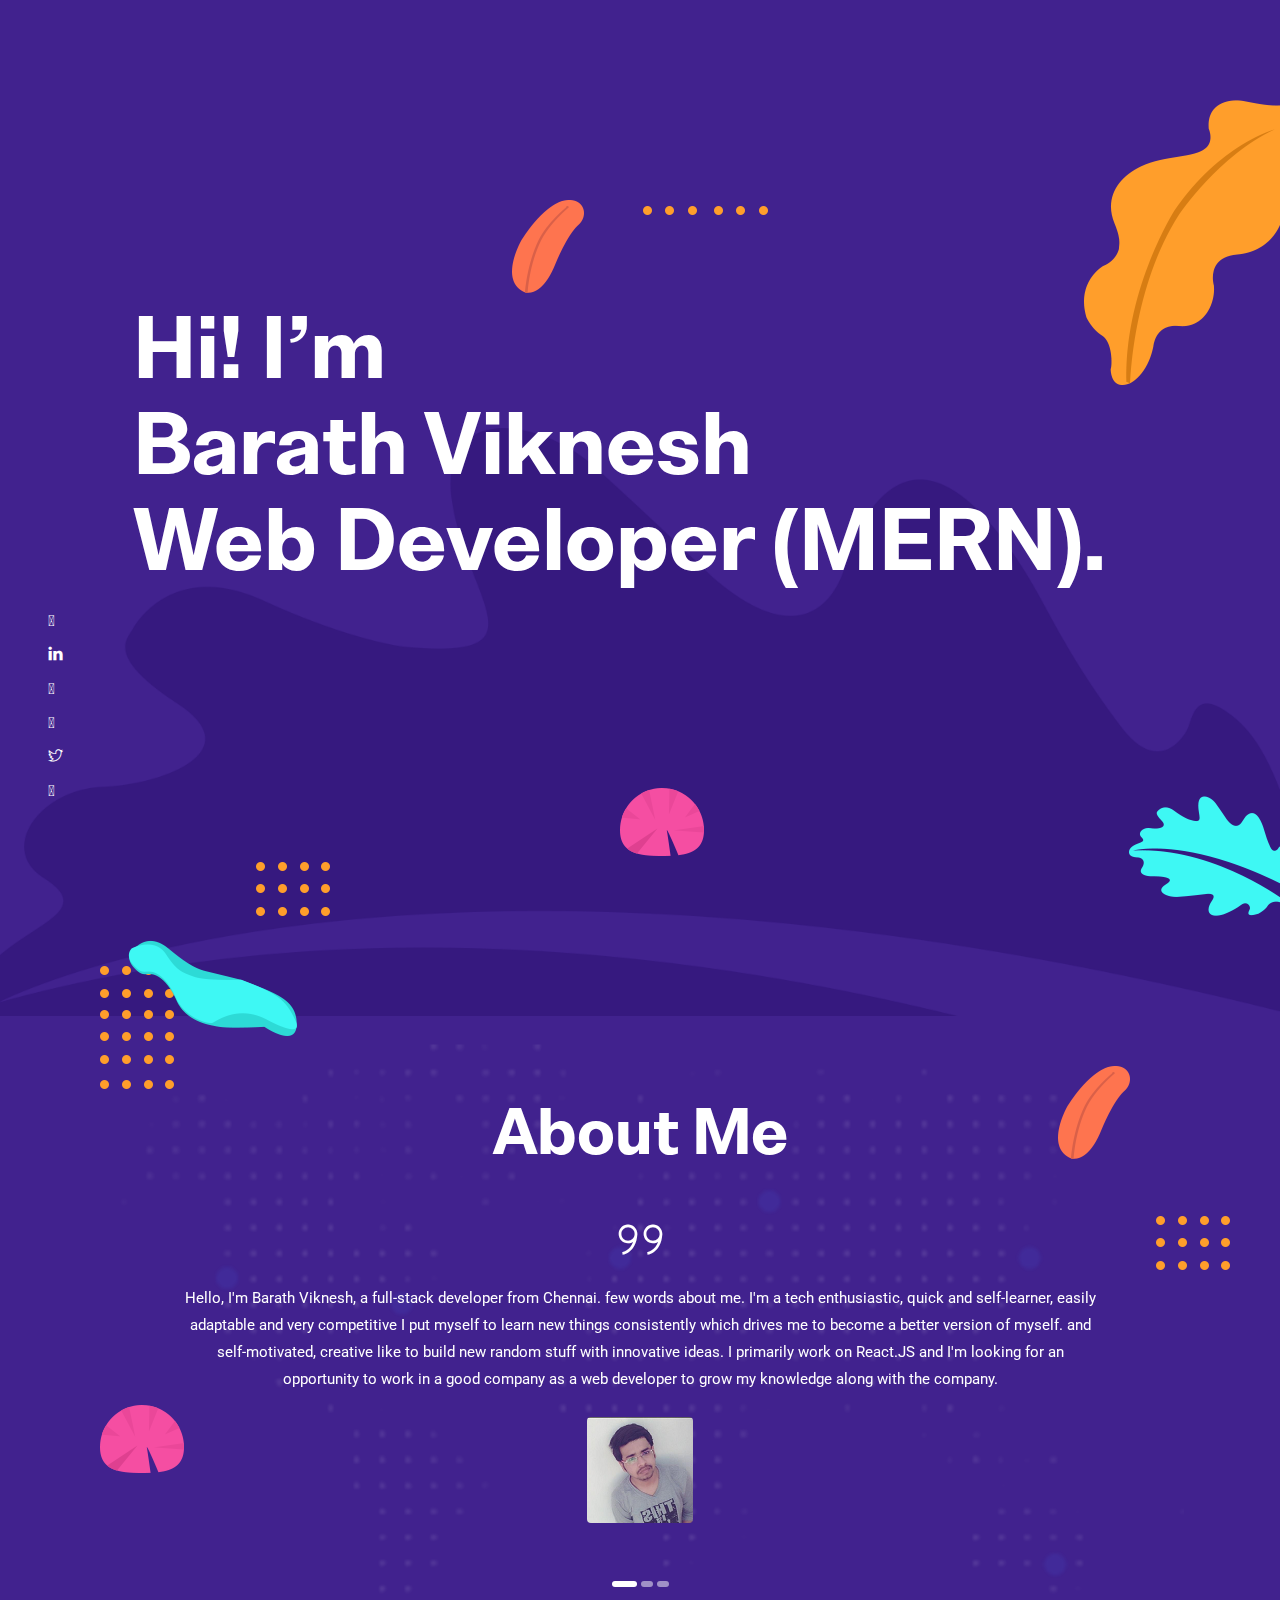
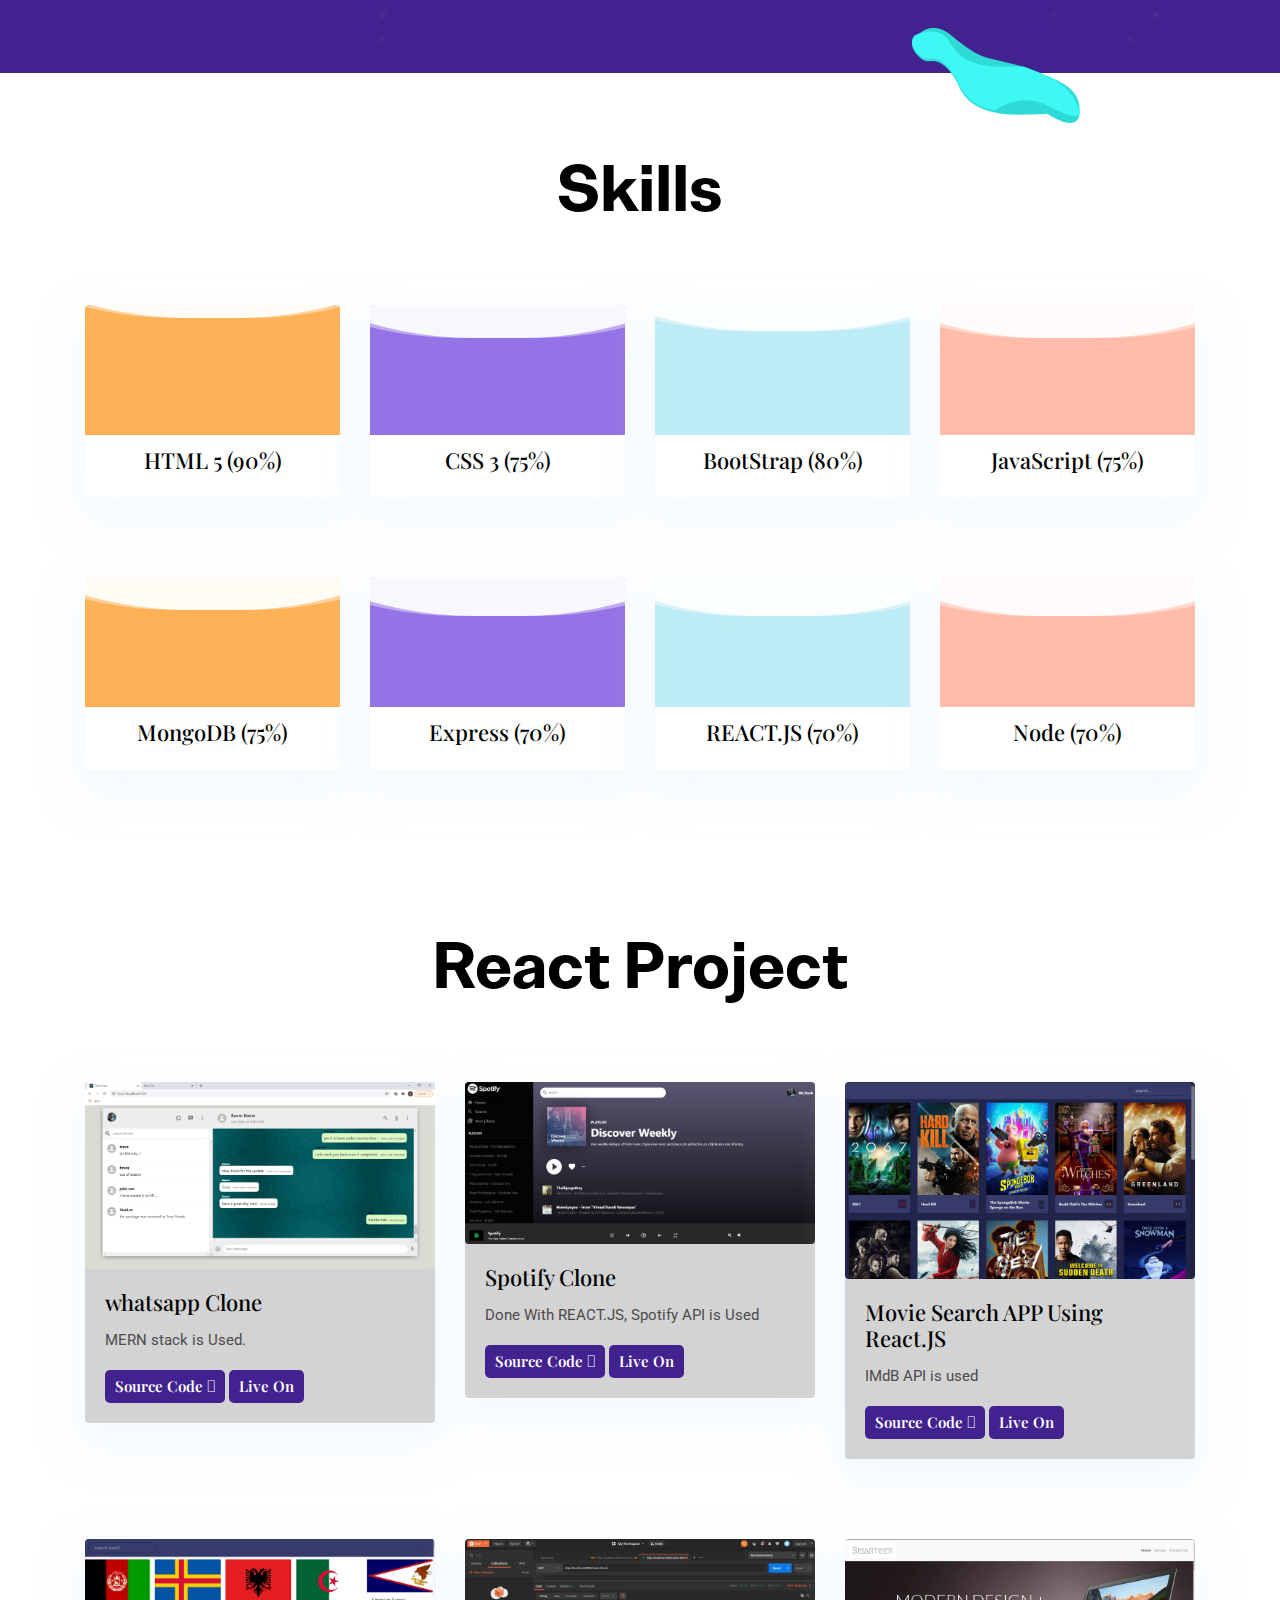
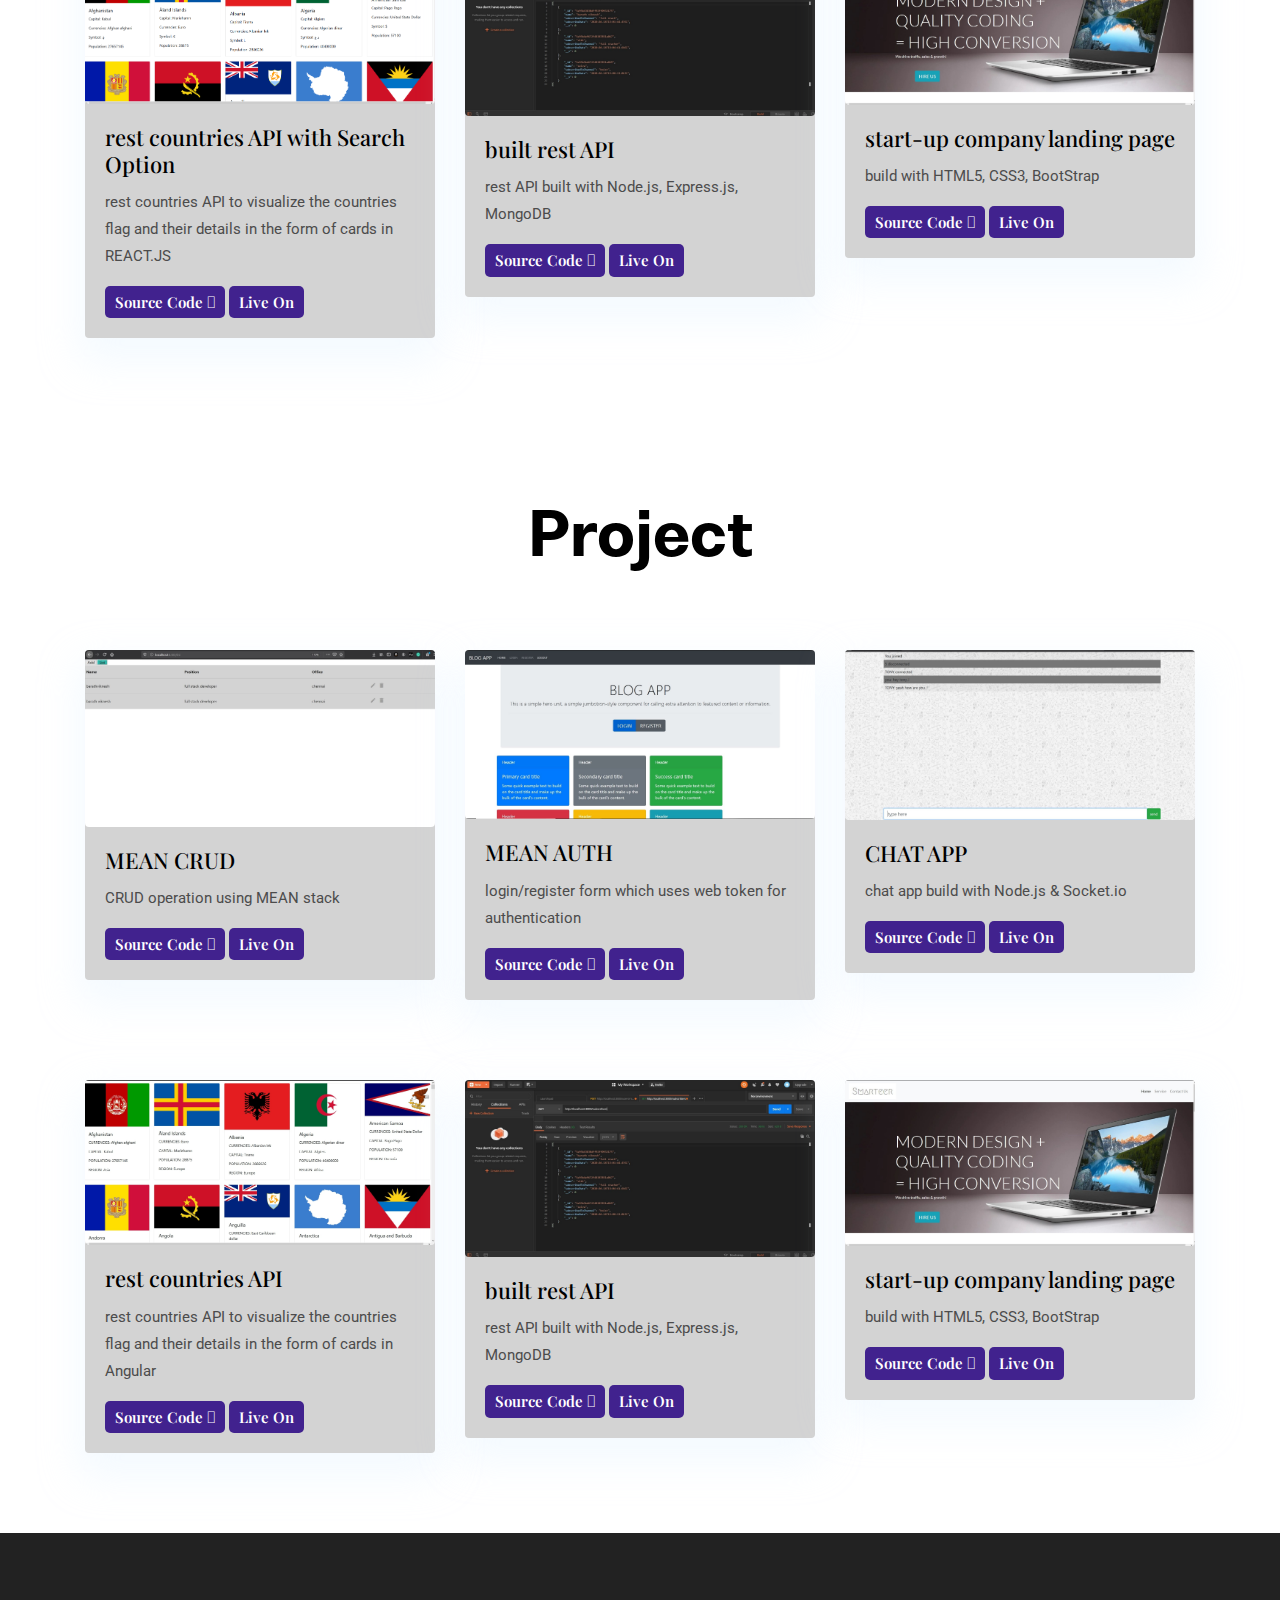
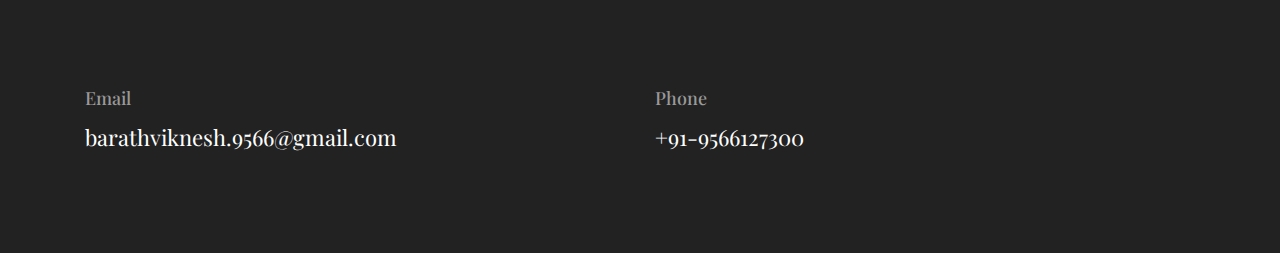
==== commit e4ef50d8: "Update index.html" ====
--- a/index.html
+++ b/index.html
@@ -142,7 +142,7 @@
         <div class="text-center testimonial-content">
           <i class="ti-quote-right text-white icon mb-4 d-inline-block"></i>
 
-          <p class="text-white mb-4">Hello, I'm Barath Viknesh, a full-stack developer from Chennai. few words about me. I'm a tech enthusiastic, quick and self-learner, easily adaptable and very competitive I put myself to learn new things consistently which drives me to become a better version of myself. and self-motivated, creative like to build new random stuff with innovative ideas. I primarily work on React.JS and I'm looking for an opportunity to work in a good company as a web developer to grow my knowledge along with the company.
+          <p class="text-white mb-4">Hello, I'm Barath Viknesh, a full-stack developer from Chennai. few words about me. I'm a tech enthusiastic, quick and self-learner, easily adaptable and very competitive I put myself to learn new things consistently which drives me to become a better version of myself. and self-motivated, creative like to build new random stuff with innovative ideas. I primarily work on React.JS and I'm looking for an opportunity to work in a good company as a web developer to grow my knowledge along with the company.</p>
 
           <img class="img-fluid rounded mb-4 d-inline-block" src="images/testimonial/pic.png"
             alt="client-image">
@@ -164,7 +164,7 @@
         <div class="text-center testimonial-content">
           <i class="ti-quote-right text-white icon mb-4 d-inline-block"></i>
 
-          <p class="text-white mb-4">Hello, I'm Barath Viknesh, a full-stack developer from Chennai. few words about me. I'm a tech enthusiastic, quick and self-learner, easily adaptable and very competitive I put myself to learn new things consistently which drives me to become a better version of myself. and self-motivated, creative like to build new random stuff with innovative ideas. I primarily work on React.JS and I'm looking for an opportunity to work in a good company as a web developer to grow my knowledge along with the company.
+          <p class="text-white mb-4">Hello, I'm Barath Viknesh, a full-stack developer from Chennai. few words about me. I'm a tech enthusiastic, quick and self-learner, easily adaptable and very competitive I put myself to learn new things consistently which drives me to become a better version of myself. and self-motivated, creative like to build new random stuff with innovative ideas. I primarily work on React.JS and I'm looking for an opportunity to work in a good company as a web developer to grow my knowledge along with the company.</p>
 
           <img class="img-fluid rounded mb-4 d-inline-block" src="images/testimonial/pic.png"
           alt="client-image">
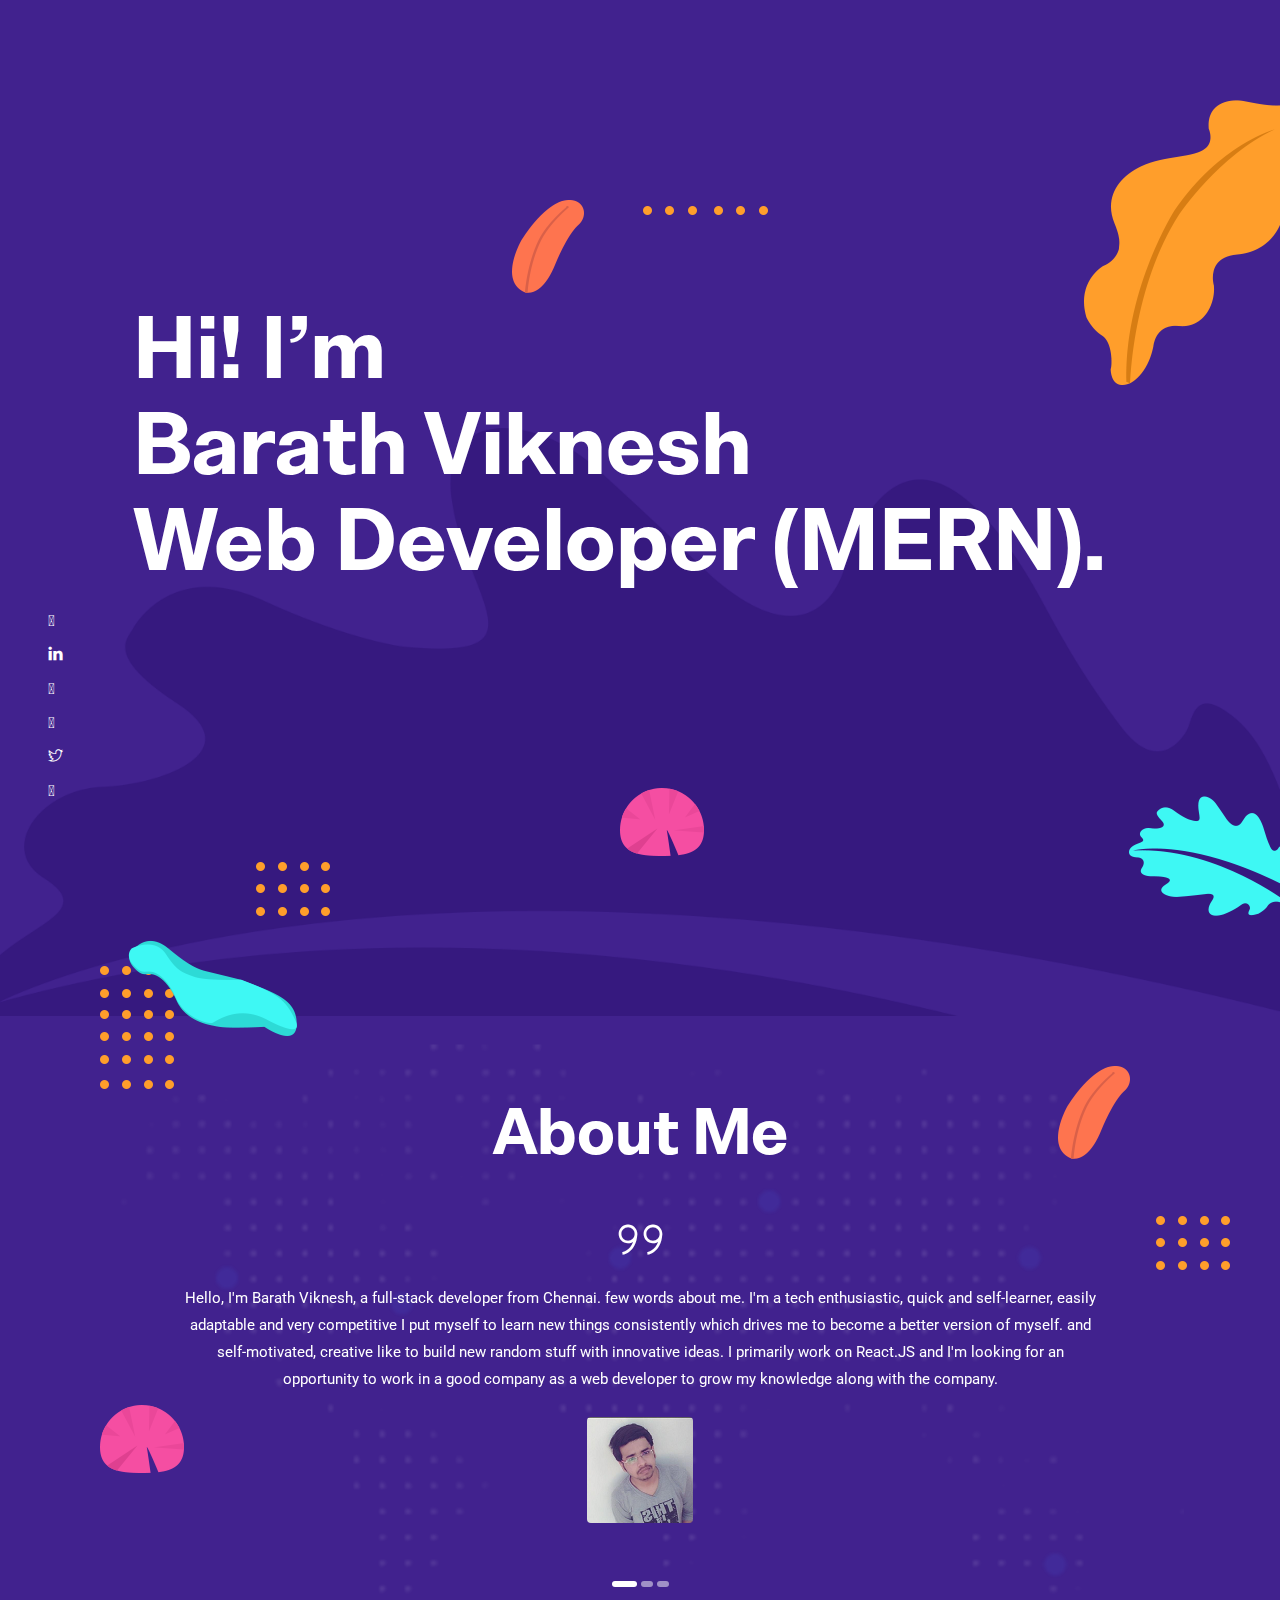
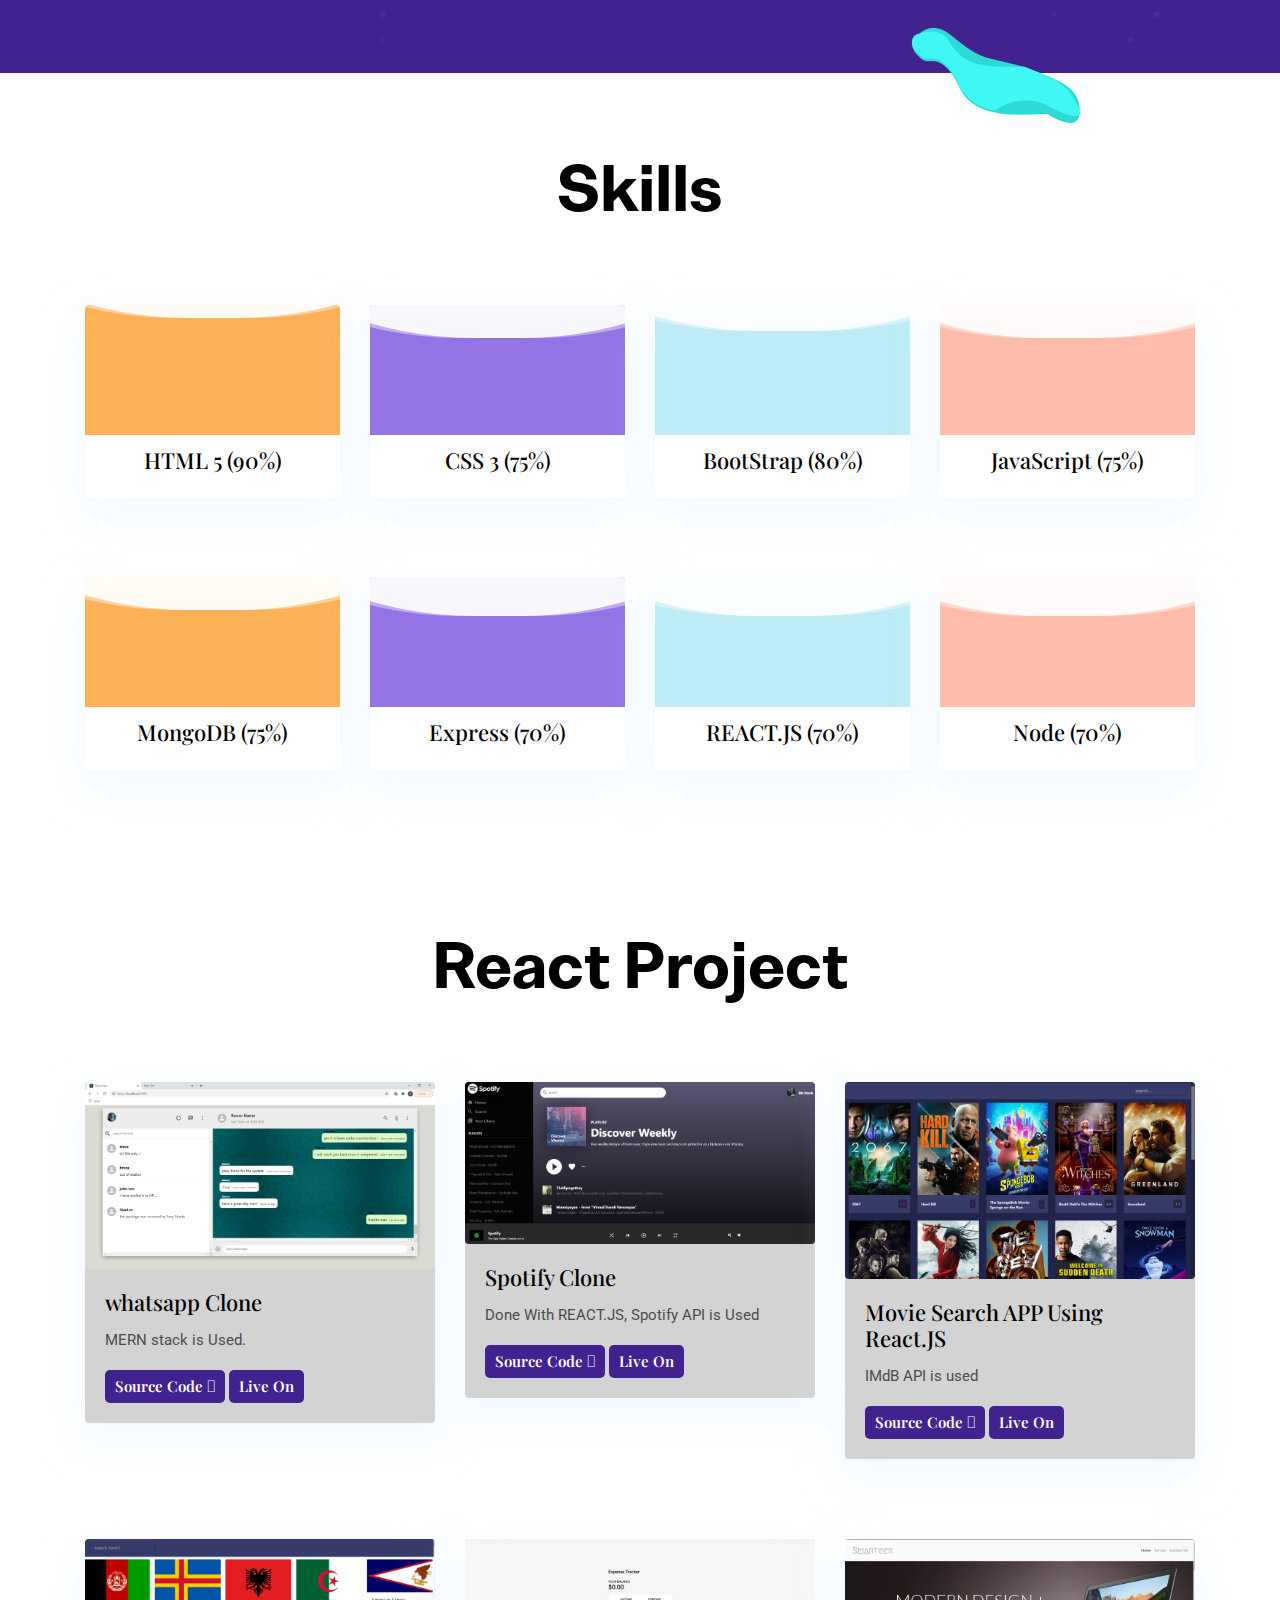
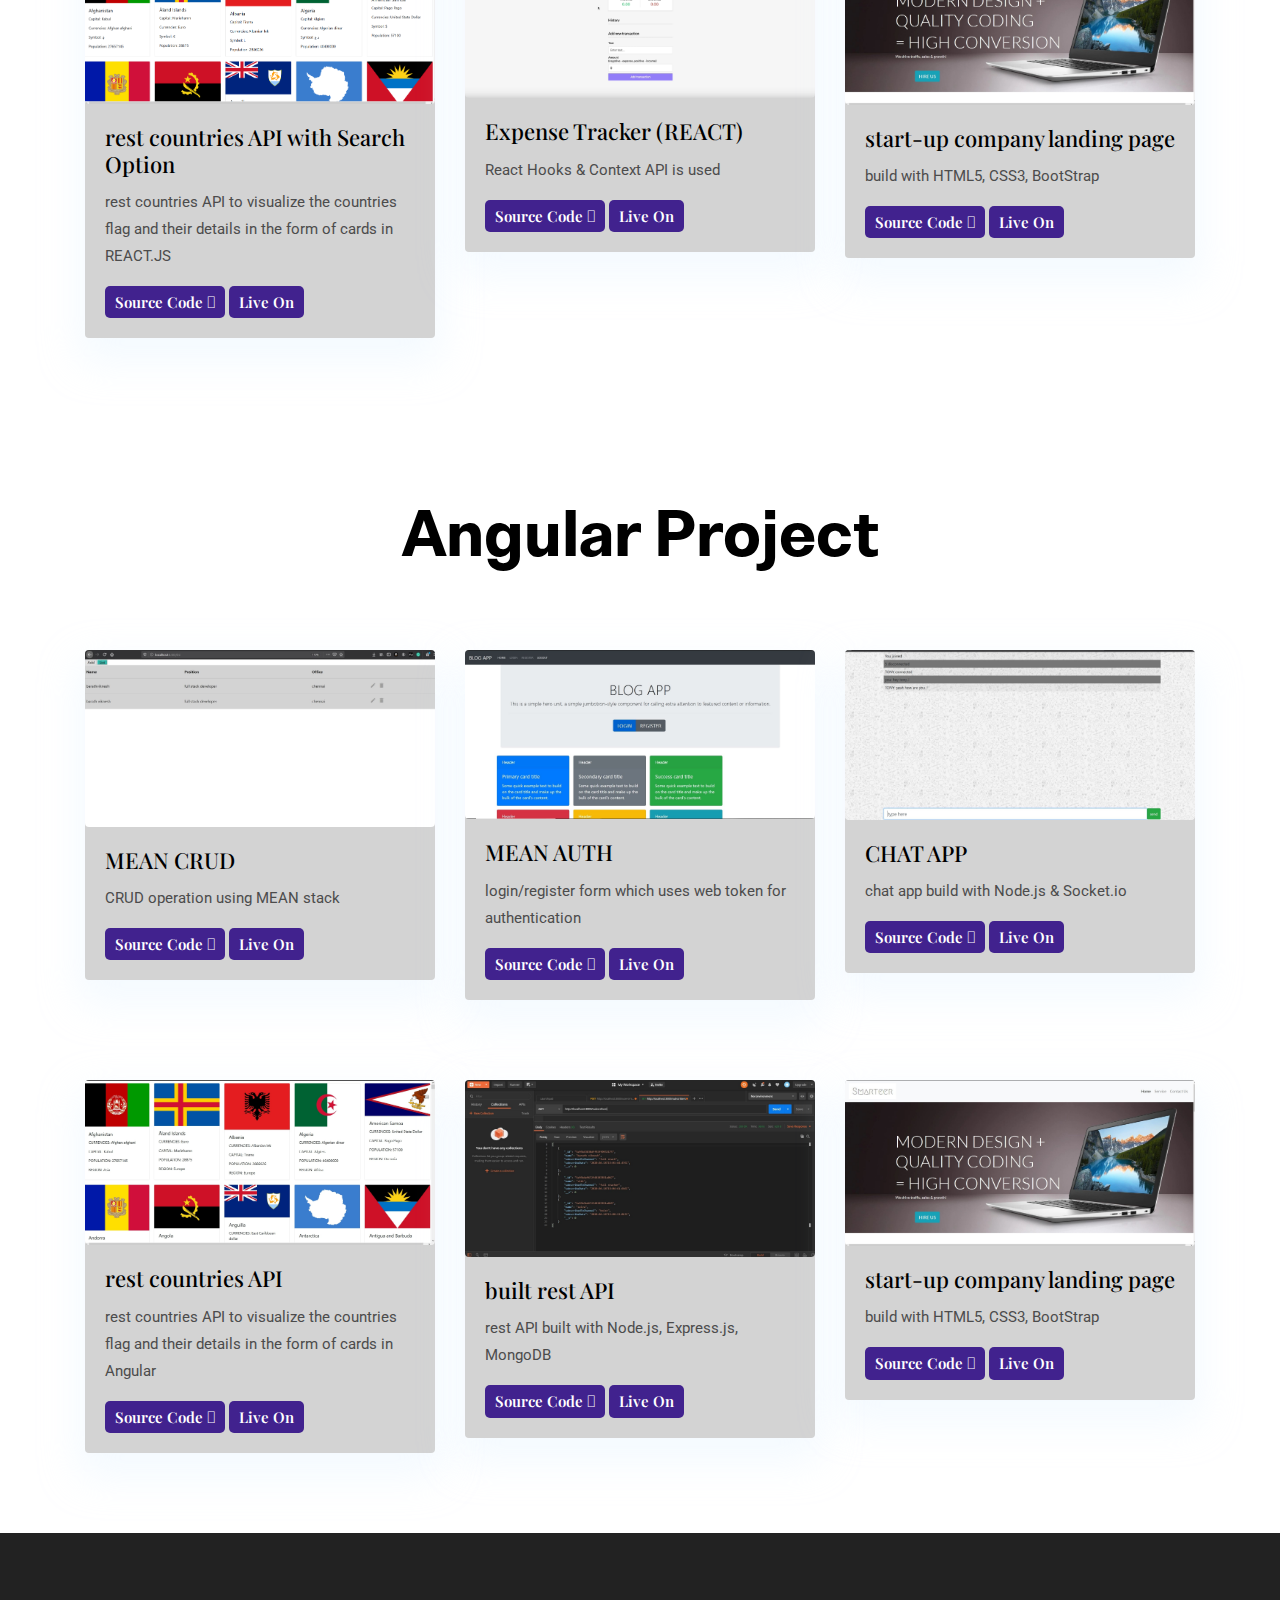
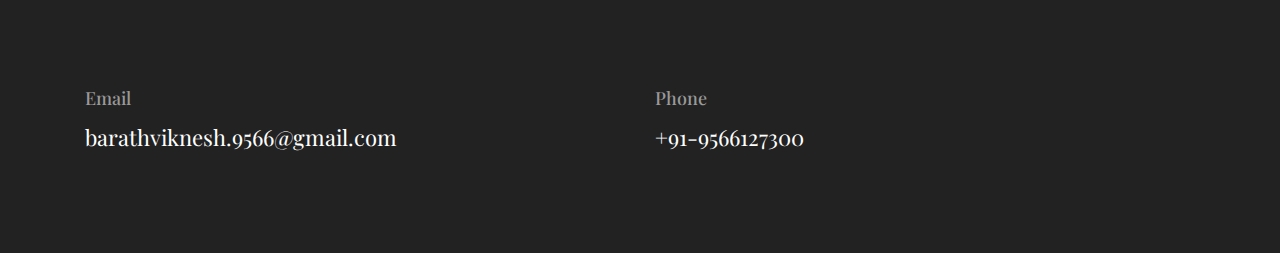
==== commit 7b340ad8: "done" ====
--- a/index.html
+++ b/index.html
@@ -100,7 +100,7 @@
   </div>
   <!-- social icon -->
   <ul class="list-unstyled ml-5 mt-3 position-relative zindex-1">
-    <li class="mb-3"><a class="text-white" href="https://drive.google.com/file/d/1z2byJNoQYFecSvz5jfKQI_Sk2GgOHU7r/view"><i class="fas fa-copy"></i></a></li>
+    <li class="mb-3"><a class="text-white" href="https://drive.google.com/file/d/1J-4sk3fCrB_e6UDq6BHlvl6XK3sRDoYl/view?usp=sharing"><i class="fas fa-copy"></i></a></li>
     <li class="mb-3"><a class="text-white" href="https://www.linkedin.com/in/barath-viknesh-2903601a6/"><i class="ti-linkedin"></i></a></li>
     <li class="mb-3"><a class="text-white" href="https://github.com/barathviknesh"><i class="fab fa-github"></i></a></li>
     <li class="mb-3"><a class="text-white"href="mailto:barathviknesh.9566@gmail.com?Subject=mail2barath"><i class="fas fa-envelope"></i></a></li>
@@ -163,9 +163,8 @@
         <!-- slider-item -->
         <div class="text-center testimonial-content">
           <i class="ti-quote-right text-white icon mb-4 d-inline-block"></i>
-
-          <p class="text-white mb-4">Hello, I'm Barath Viknesh, a full-stack developer from Chennai. few words about me. I'm a tech enthusiastic, quick and self-learner, easily adaptable and very competitive I put myself to learn new things consistently which drives me to become a better version of myself. and self-motivated, creative like to build new random stuff with innovative ideas. I primarily work on React.JS and I'm looking for an opportunity to work in a good company as a web developer to grow my knowledge along with the company.</p>
-
+          <p class="text-white mb-4">Hello, I'm Barath Viknesh, a full-stack developer from Chennai. few words about me. I'm a tech enthusiastic, quick and self-learner, easily adaptable and very competitive I put myself to learn new things consistently which drives me to become a better version of myself. and self-motivated, creative like to build new random stuff with innovative ideas. I primarily work on React.JS and I'm looking for an opportunity to work in a good company as a web developer to grow my knowledge along with the company.
+          </p>
           <img class="img-fluid rounded mb-4 d-inline-block" src="images/testimonial/pic.png"
           alt="client-image">
           <!-- <h4 class="text-white">barath viknesh</h4> -->
@@ -641,20 +640,20 @@
             <h4 class="card-title"><a class="text-dark" href="blog-single.html">rest countries API with Search Option</a>
             </h4>
             <p class="cars-text">rest countries API to visualize the countries flag and their details in the form of cards in REACT.JS</p>
-            <a href="https://github.com/barathviknesh/rest_countries" class="btn btn-xs btn-primary">source code  <i class="fas fa-code"></i></a>
-            <a href="./rest/countries_V02.html" class="btn btn-xs btn-primary">live on    <i class="fas fa-globe-asia"></i></a>
+            <a href="https://github.com/barathviknesh/ReactRestAPI" class="btn btn-xs btn-primary">source code  <i class="fas fa-code"></i></a>
+            <a href="https://github.com/barathviknesh/ReactRestAPI" class="btn btn-xs btn-primary">live on    <i class="fas fa-globe-asia"></i></a>
           </div>
         </article>
       </div>
 <div class="col-lg-4 col-sm-6 mb-4 mb-lg-0">
         <article class="card shadow" style="background-color:rgb(211,211,211);">
-          <img class="rounded card-img-top" src="images/blog/project50.jpg" alt="post-thumb">
-          <div class="card-body">
-            <h4 class="card-title"><a class="text-dark" href="blog-single.html">built rest API</a>
-            </h4>
-            <p class="cars-text">rest API built with Node.js, Express.js, MongoDB</p>
-            <a href="https://github.com/barathviknesh/build_rest_api" class="btn btn-xs btn-primary">source code  <i class="fas fa-code"></i></a>
-            <a href="https://github.com/barathviknesh/build_rest_api" class="btn btn-xs btn-primary">live on    <i class="fas fa-globe-asia"></i></a>
+          <img class="rounded card-img-top" src="images/blog/exp.png" alt="post-thumb">
+          <div class="card-body">
+            <h4 class="card-title"><a class="text-dark" href="blog-single.html">Expense Tracker (REACT)</a>
+            </h4>
+            <p class="cars-text">React Hooks & Context API is used</p>
+            <a href="https://github.com/barathviknesh/ExpenseTrackerReactApp" class="btn btn-xs btn-primary">source code  <i class="fas fa-code"></i></a>
+            <a href="https://github.com/barathviknesh/ExpenseTrackerReactApp" class="btn btn-xs btn-primary">live on    <i class="fas fa-globe-asia"></i></a>
           </div>
         </article>
       </div>
@@ -683,7 +682,7 @@
   <div class="container">
     <div class="row">
       <div class="col-12 text-center">
-        <h2 class="section-title">Project</h2>
+        <h2 class="section-title">Angular Project</h2>
       </div>
 
 
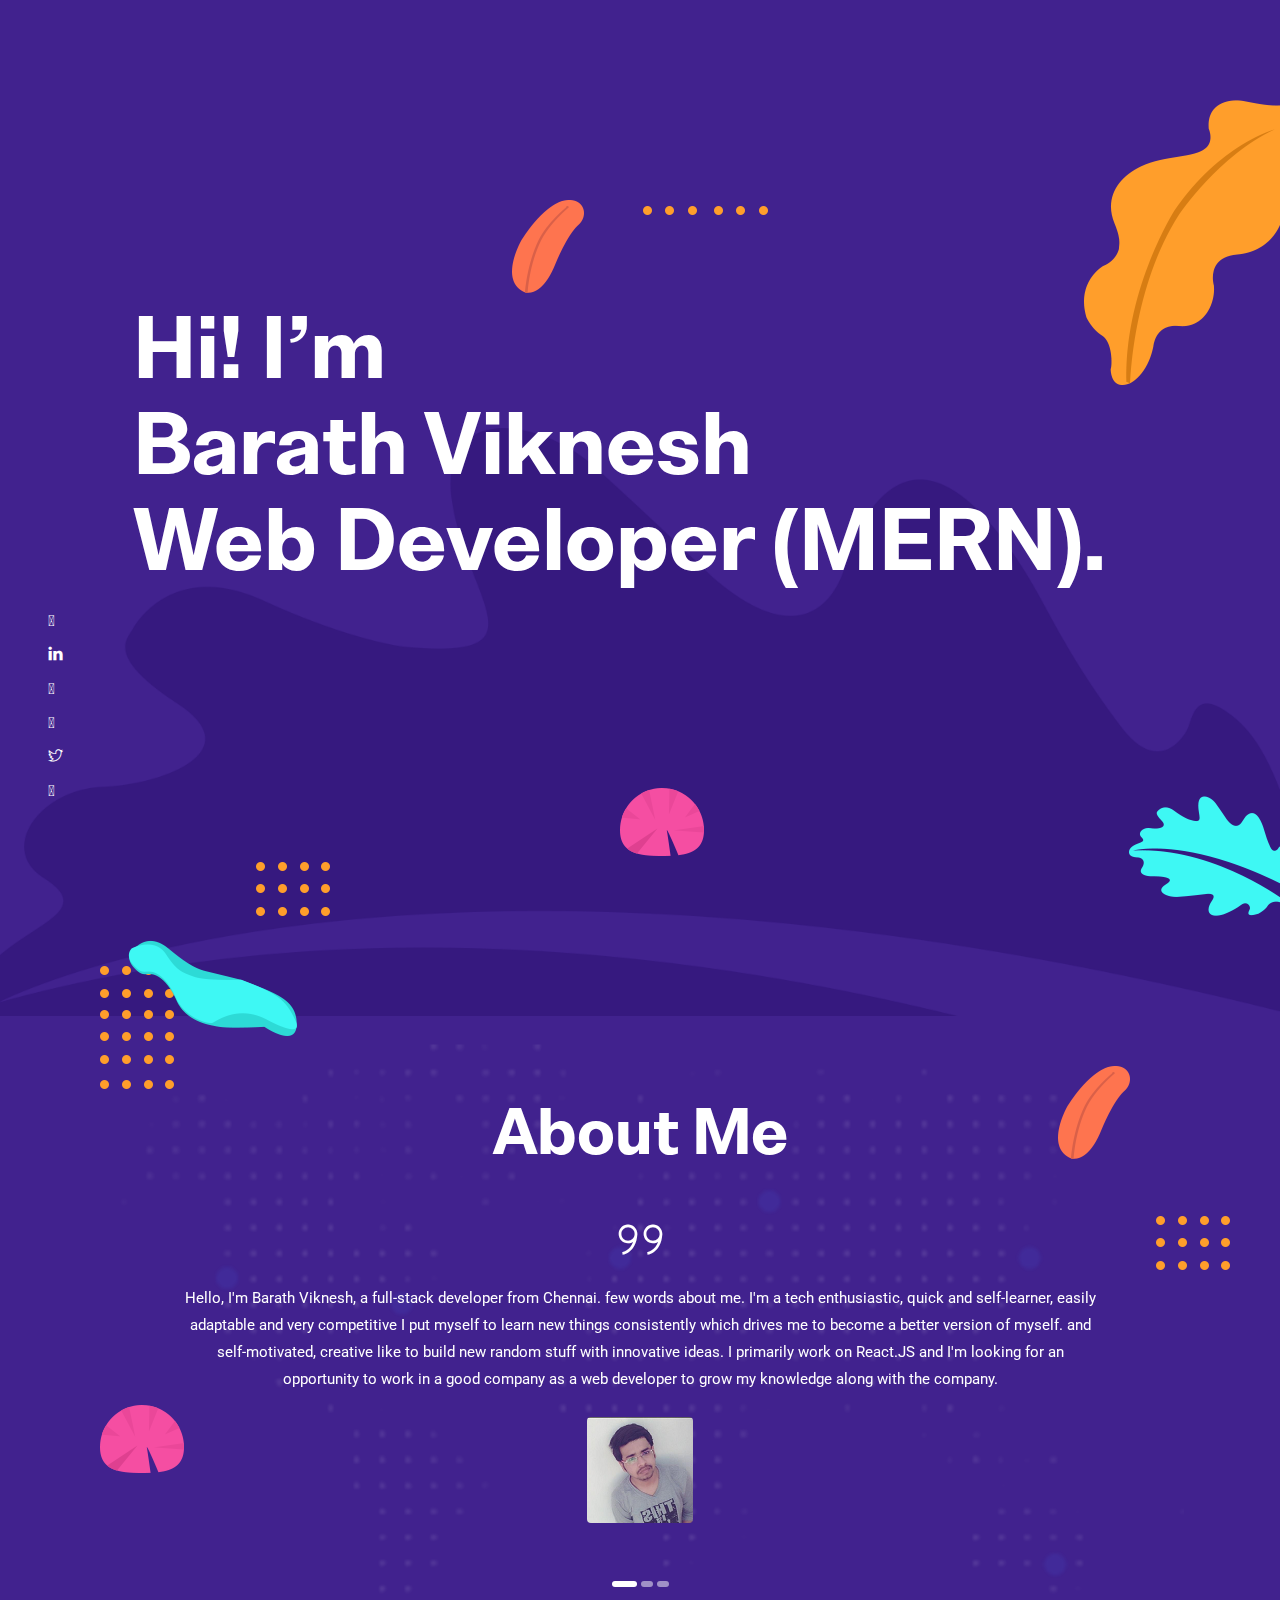
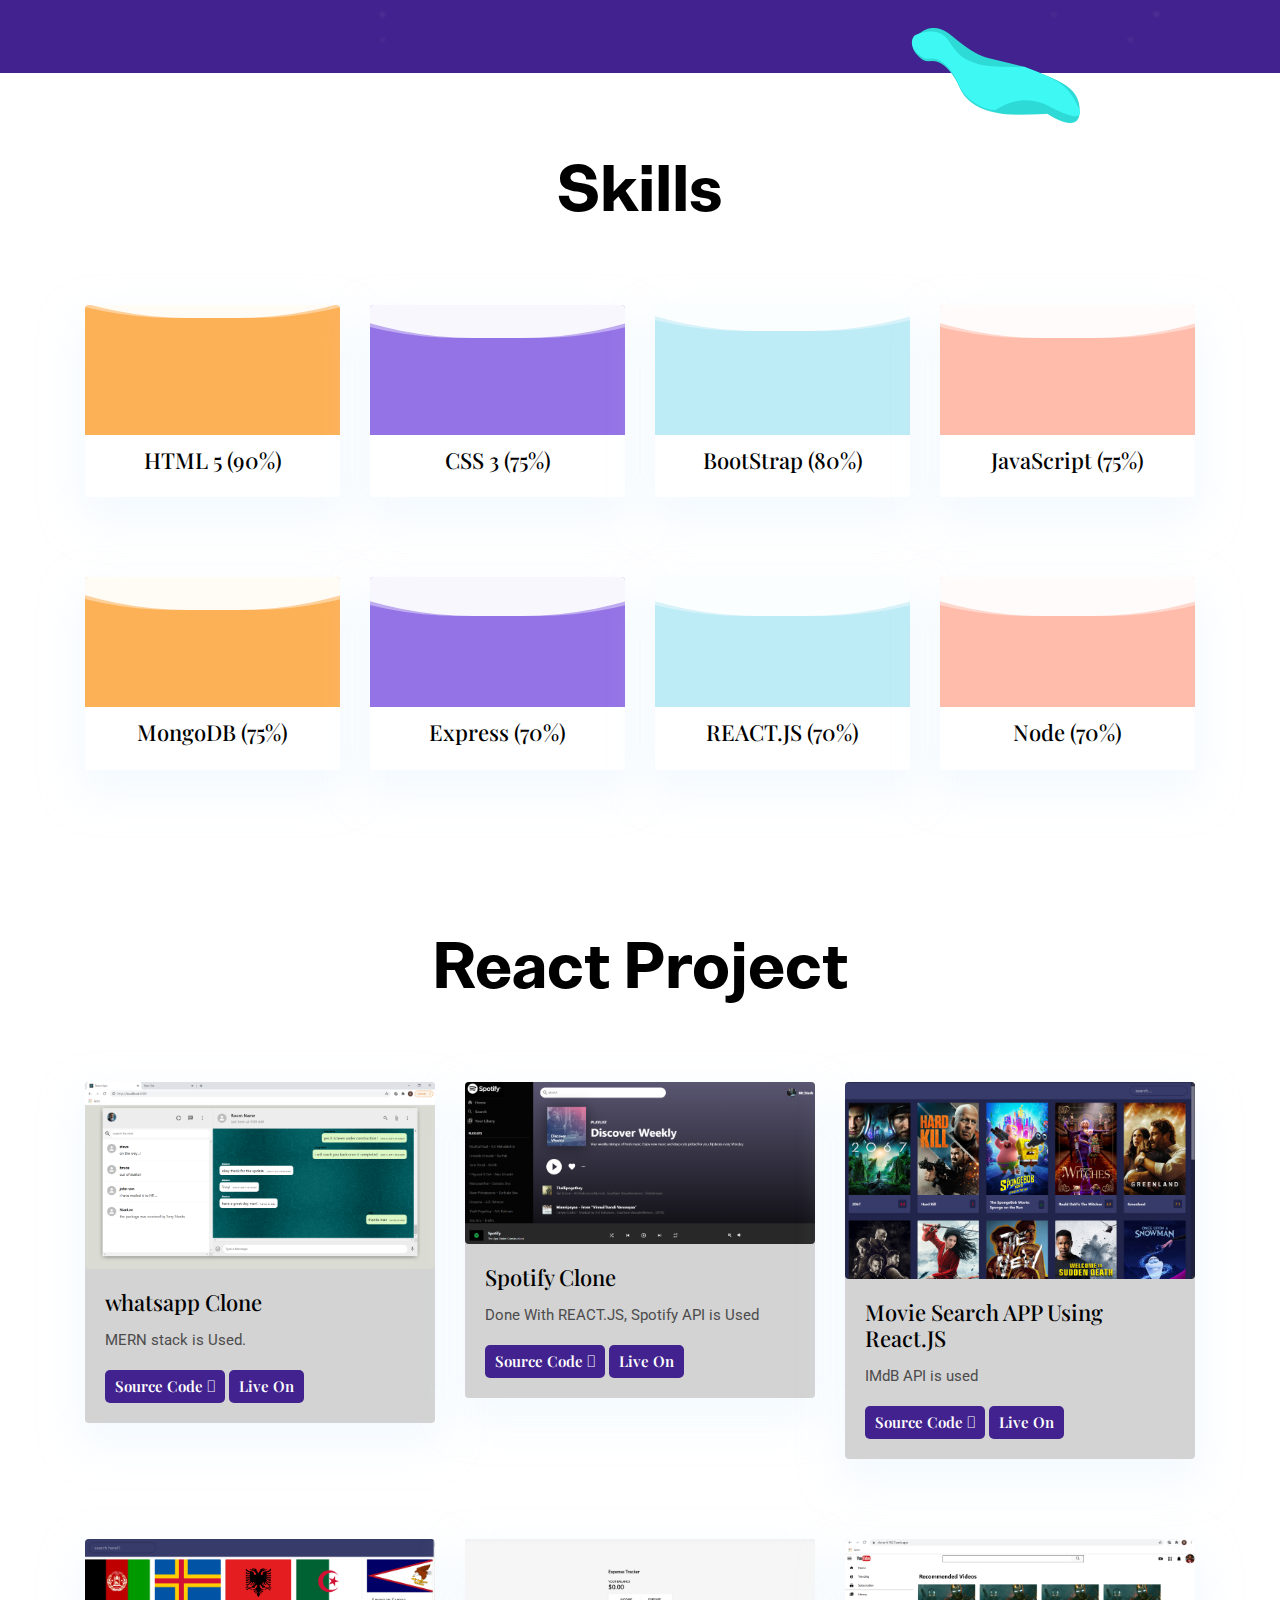
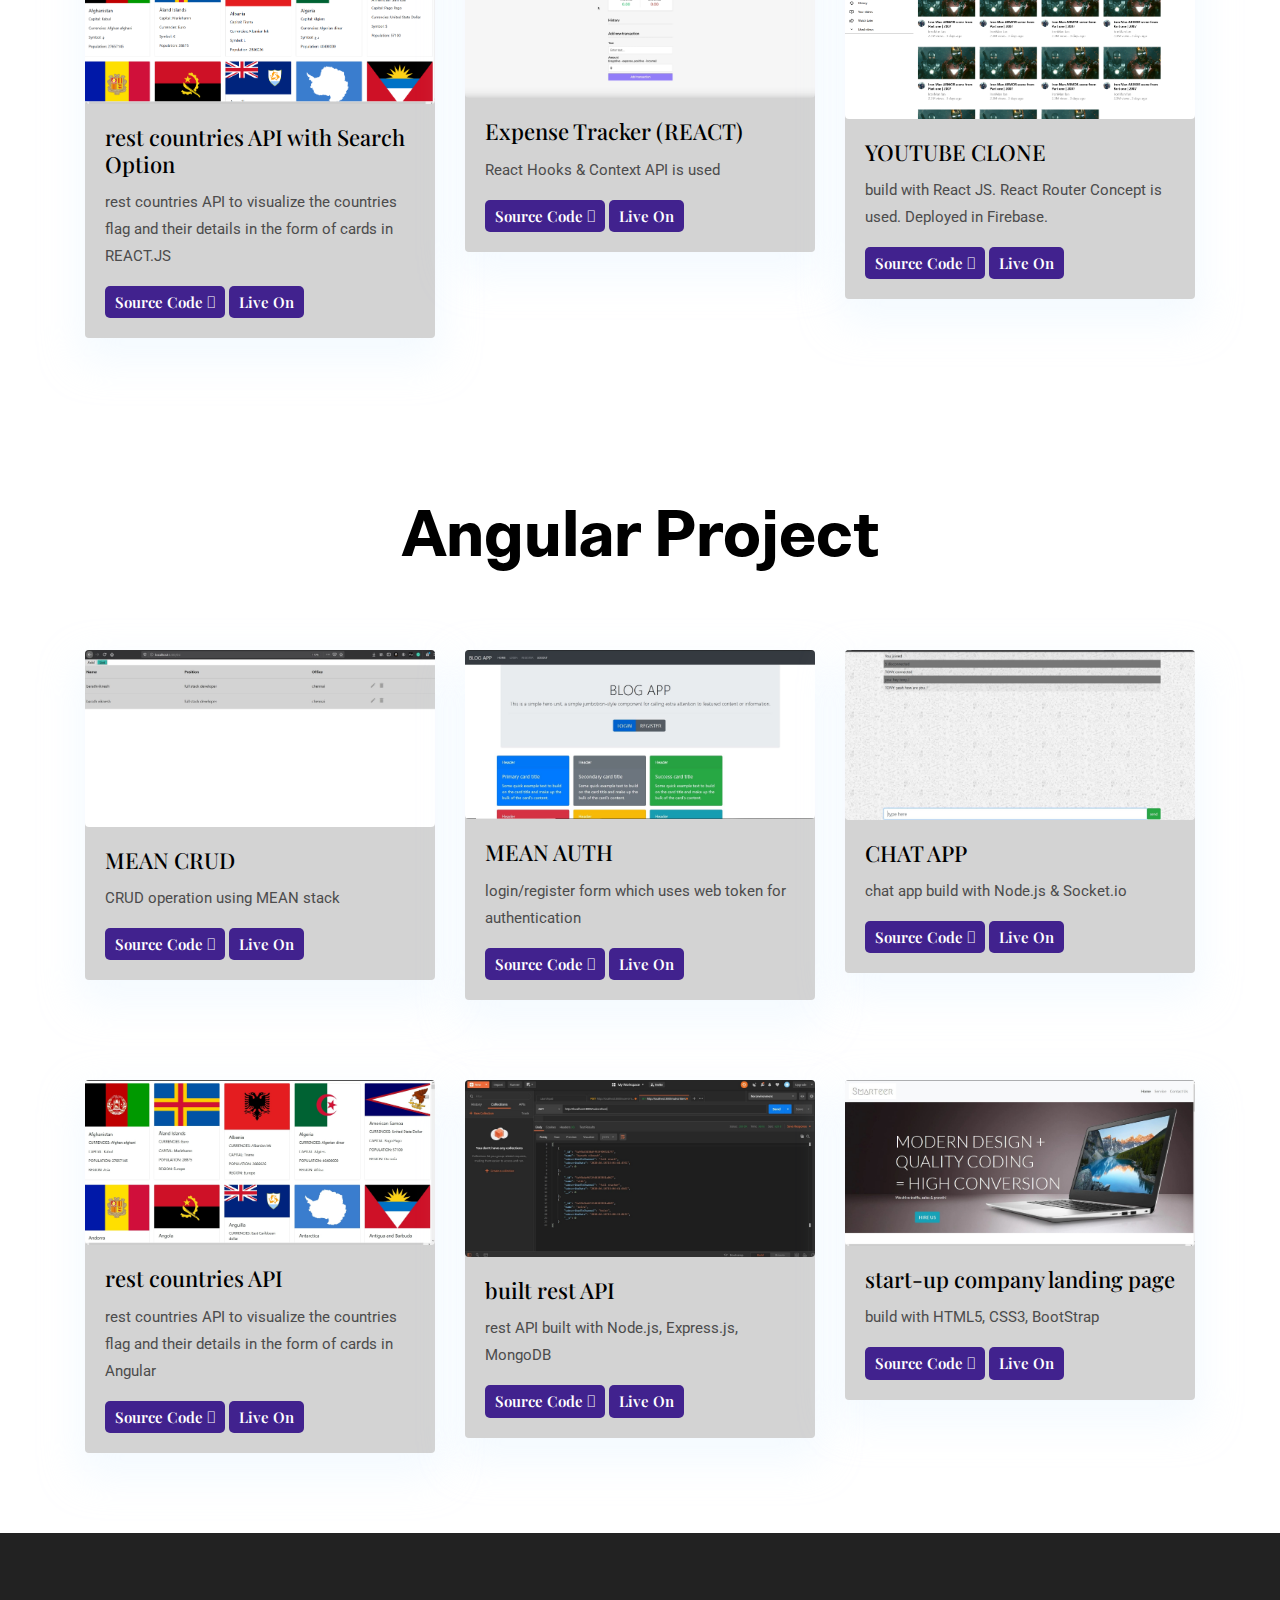
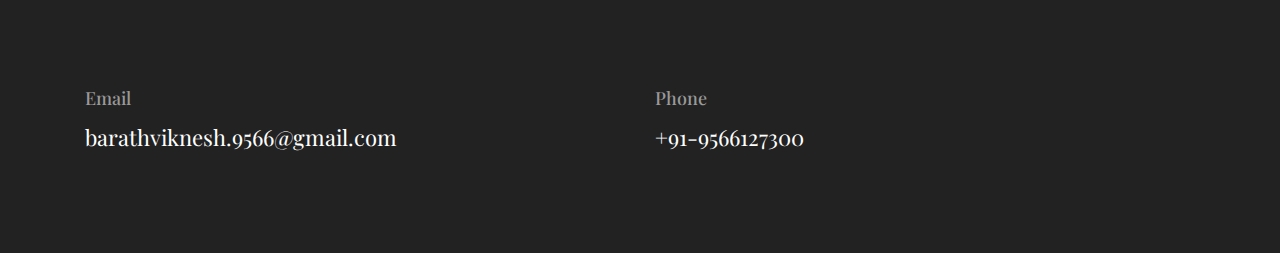
==== commit 84cf1514: "init" ====
--- a/index.html
+++ b/index.html
@@ -591,7 +591,7 @@
         <article class="card shadow" style="background-color:rgb(211,211,211);">
           <img class="rounded card-img-top" src="images/blog/whatsappReact.png" alt="post-thumb">
           <div class="card-body">
-            <h4 class="card-title"><a class="text-dark" href="blog-single.html">whatsapp Clone</a>
+            <h4 class="card-title"><a class="text-dark">whatsapp Clone</a>
             </h4>
             <p class="cars-text">MERN stack is Used.</p>
             <a href="https://github.com/barathviknesh/whatsapp_MERN" class="btn btn-xs btn-primary">source code  <i class="fas fa-code"></i></a>
@@ -603,7 +603,7 @@
         <article class="card shadow" style="background-color:rgb(211,211,211);">
           <img class="rounded card-img-top" src="images/blog/spotify.png" alt="post-thumb">
           <div class="card-body">
-            <h4 class="card-title"><a class="text-dark" href="blog-single.html">Spotify Clone</a>
+            <h4 class="card-title"><a class="text-dark" >Spotify Clone</a>
             </h4>
             <p class="cars-text">Done With REACT.JS, Spotify API is Used</p>
             <a href="https://github.com/barathviknesh/SpotifyCloneReact" class="btn btn-xs btn-primary">source code  <i class="fas fa-code"></i></a>
@@ -617,7 +617,7 @@
         <article class="card shadow" style="background-color:rgb(211,211,211);">
           <img class="rounded card-img-top" src="images/blog/movieReact.png" alt="post-thumb">
           <div class="card-body">
-            <h4 class="card-title"><a class="text-dark" href="blog-single.html">Movie Search APP Using React.JS</a>
+            <h4 class="card-title"><a class="text-dark">Movie Search APP Using React.JS</a>
             </h4>
             <p class="cars-text">IMdB API is used</p>
             <a href="https://github.com/barathviknesh/ReactMovieAPP" class="btn btn-xs btn-primary">source code  <i class="fas fa-code"></i></a>
@@ -637,7 +637,7 @@
         <article class="card shadow" style="background-color:rgb(211,211,211);">
           <img class="rounded card-img-top" src="images/blog/flag.png" alt="post-thumb">
           <div class="card-body">
-            <h4 class="card-title"><a class="text-dark" href="blog-single.html">rest countries API with Search Option</a>
+            <h4 class="card-title"><a class="text-dark">rest countries API with Search Option</a>
             </h4>
             <p class="cars-text">rest countries API to visualize the countries flag and their details in the form of cards in REACT.JS</p>
             <a href="https://github.com/barathviknesh/ReactRestAPI" class="btn btn-xs btn-primary">source code  <i class="fas fa-code"></i></a>
@@ -649,7 +649,7 @@
         <article class="card shadow" style="background-color:rgb(211,211,211);">
           <img class="rounded card-img-top" src="images/blog/exp.png" alt="post-thumb">
           <div class="card-body">
-            <h4 class="card-title"><a class="text-dark" href="blog-single.html">Expense Tracker (REACT)</a>
+            <h4 class="card-title"><a class="text-dark" >Expense Tracker (REACT)</a>
             </h4>
             <p class="cars-text">React Hooks & Context API is used</p>
             <a href="https://github.com/barathviknesh/ExpenseTrackerReactApp" class="btn btn-xs btn-primary">source code  <i class="fas fa-code"></i></a>
@@ -659,13 +659,13 @@
       </div>
       <div class="col-lg-4 col-sm-6 mb-4 mb-lg-0">
         <article class="card shadow" style="background-color:rgb(211,211,211);">
-          <img class="rounded card-img-top" src="images/blog/project06.jpg" alt="post-thumb">
-          <div class="card-body">
-            <h4 class="card-title"><a class="text-dark" href="blog-single.html">start-up company landing page</a>
-            </h4>
-            <p class="cars-text">build with HTML5, CSS3, BootStrap</p>
+          <img class="rounded card-img-top" src="images/blog/youtube.png" alt="post-thumb">
+          <div class="card-body">
+            <h4 class="card-title"><a class="text-dark" >YOUTUBE CLONE</a>
+            </h4>
+            <p class="cars-text">build with React JS. React Router Concept is used. Deployed in Firebase.</p>
             <a href="https://github.com/barathviknesh/start-up-company-langing-page-2019" class="btn btn-xs btn-primary">source code  <i class="fas fa-code"></i></a>
-            <a href="./landing git/startup landing page 1.html" class="btn btn-xs btn-primary">live on    <i class="fas fa-globe-asia"></i></a>
+            <a href="https://clone-b1627.web.app" class="btn btn-xs btn-primary">live on    <i class="fas fa-globe-asia"></i></a>
           </div>
         </article>
       </div>
